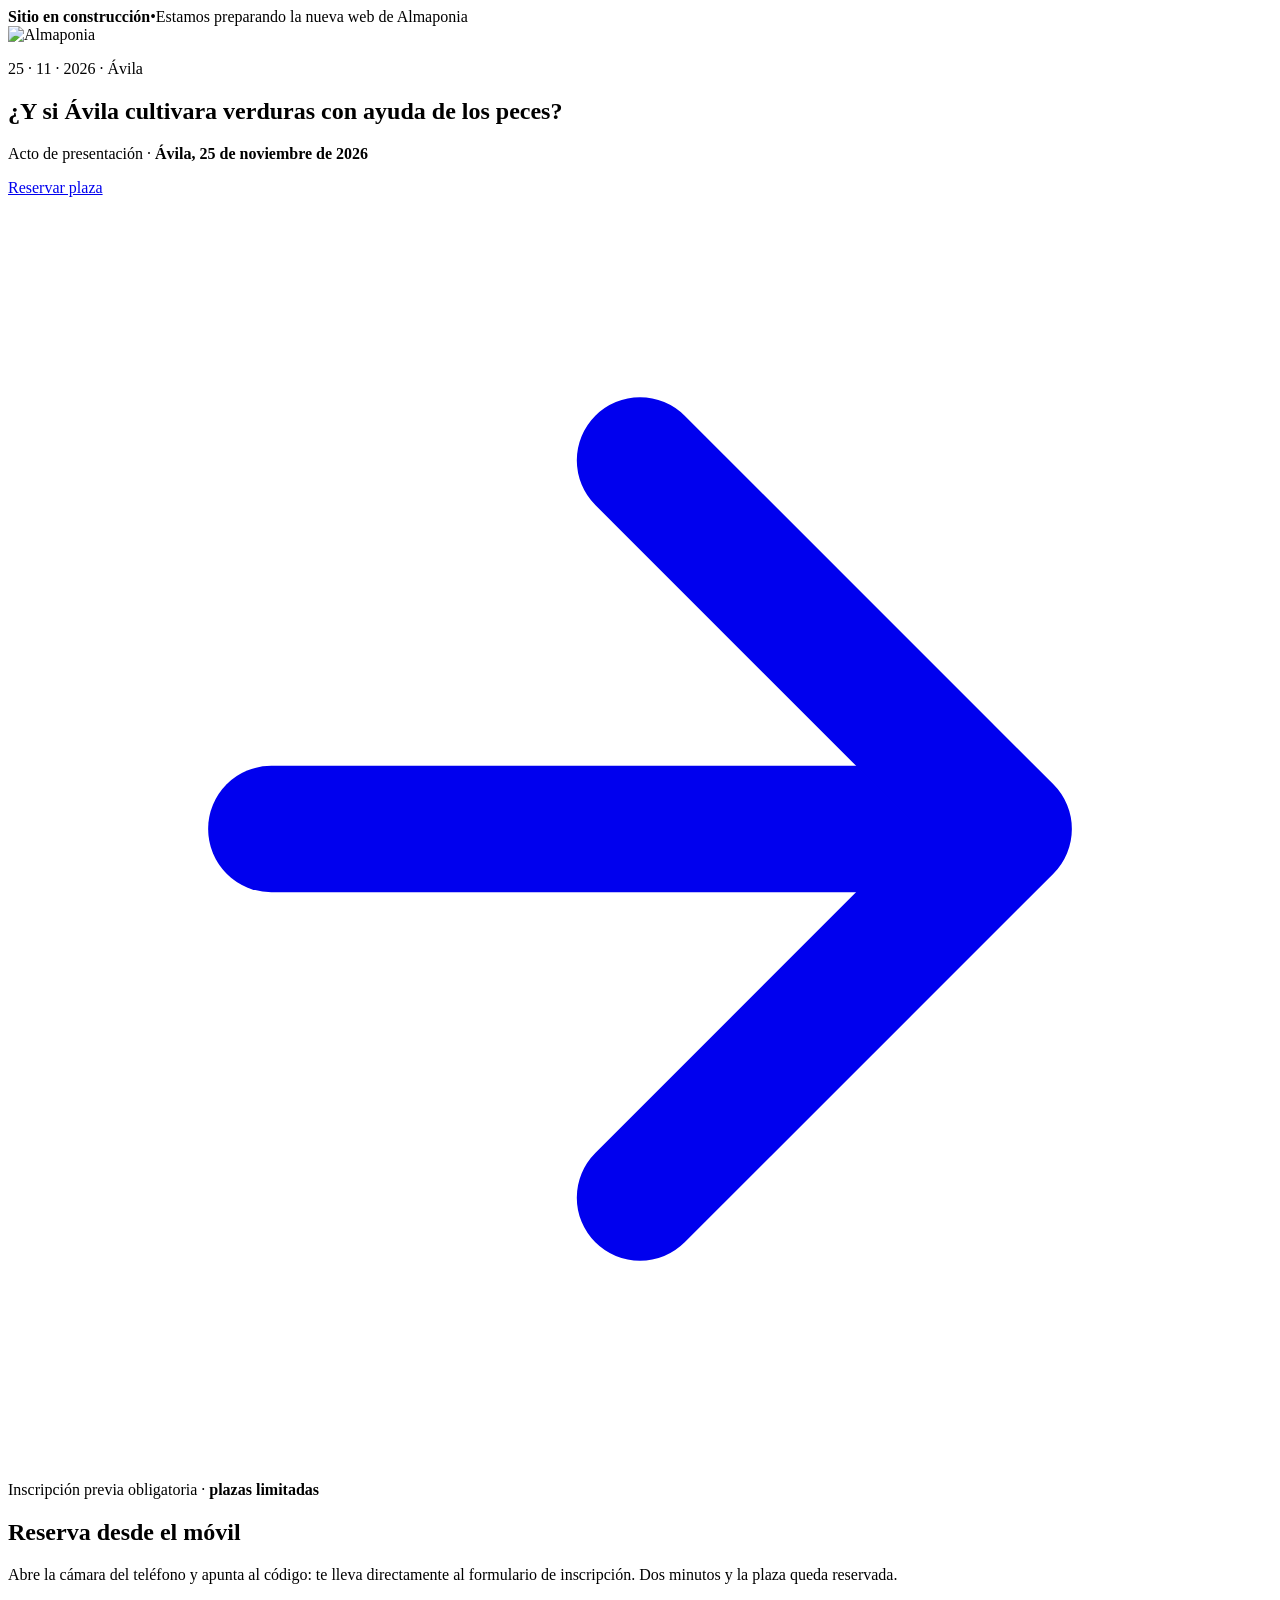
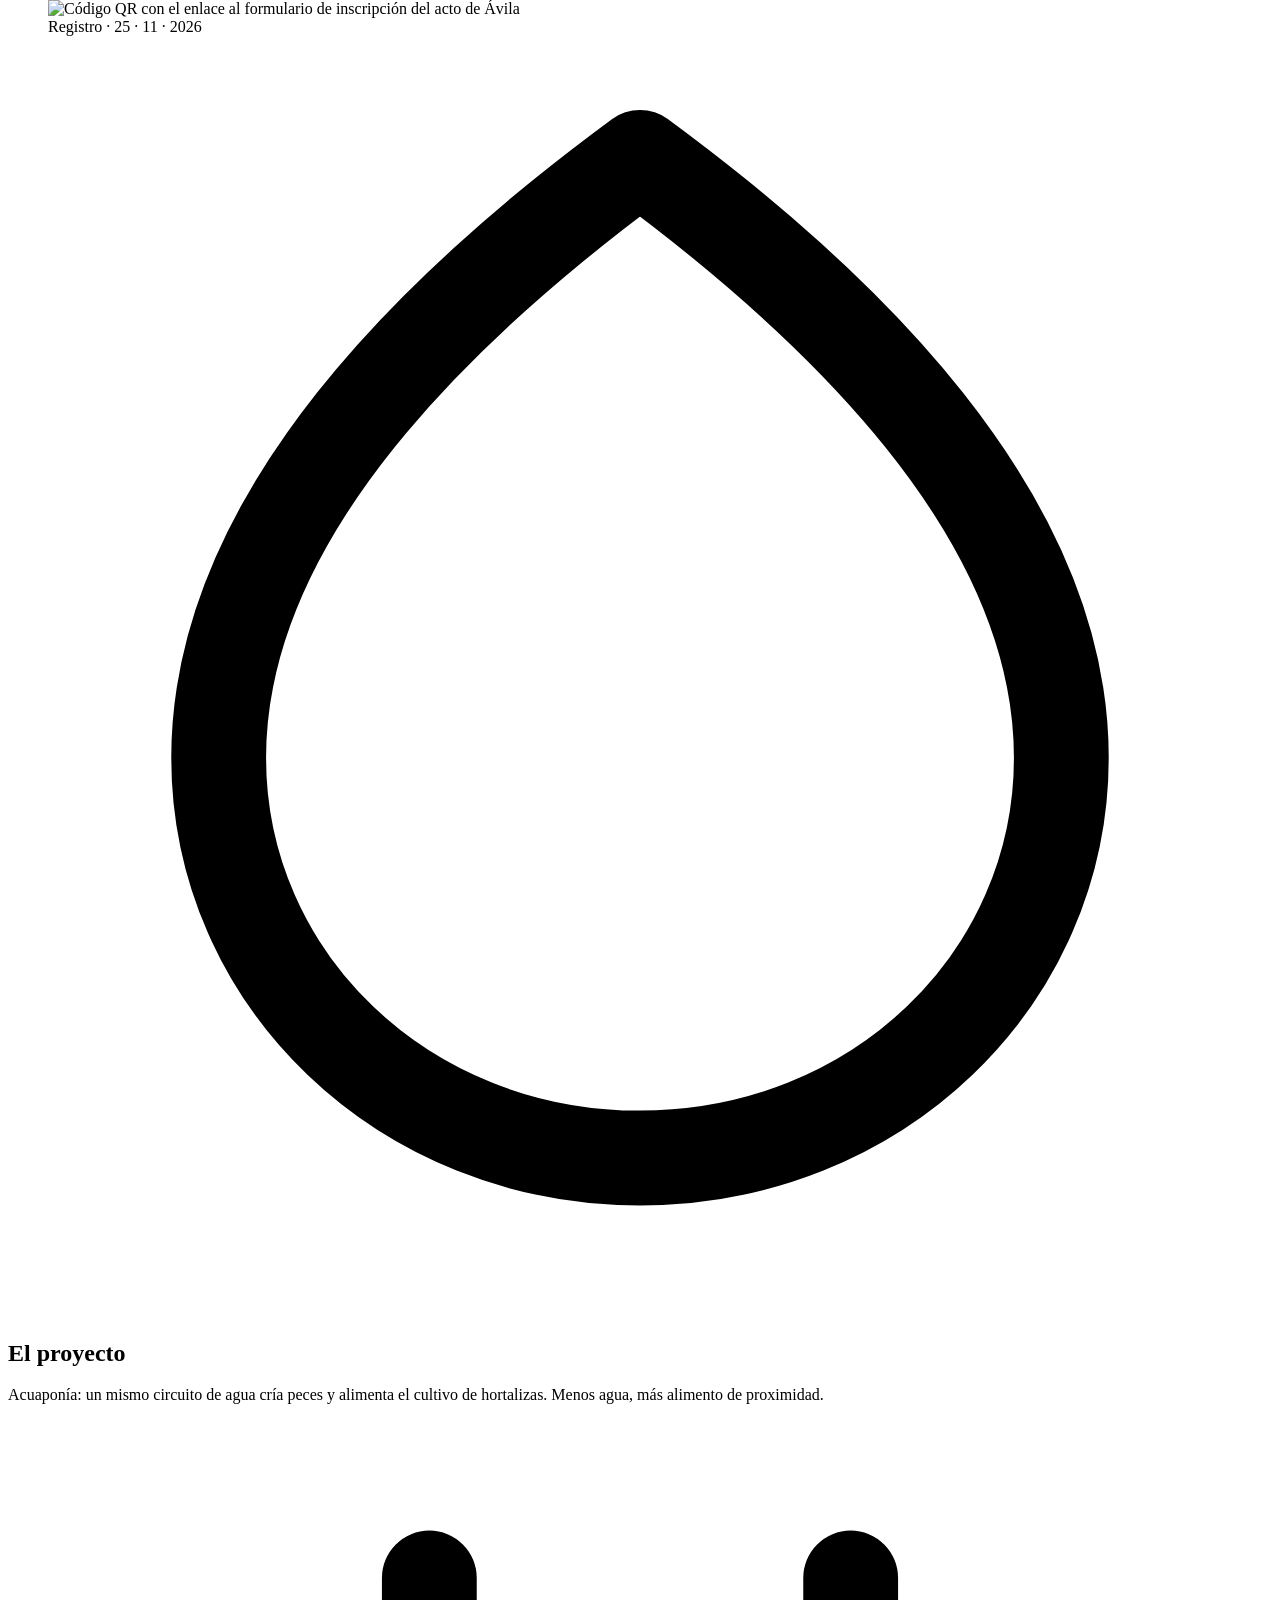
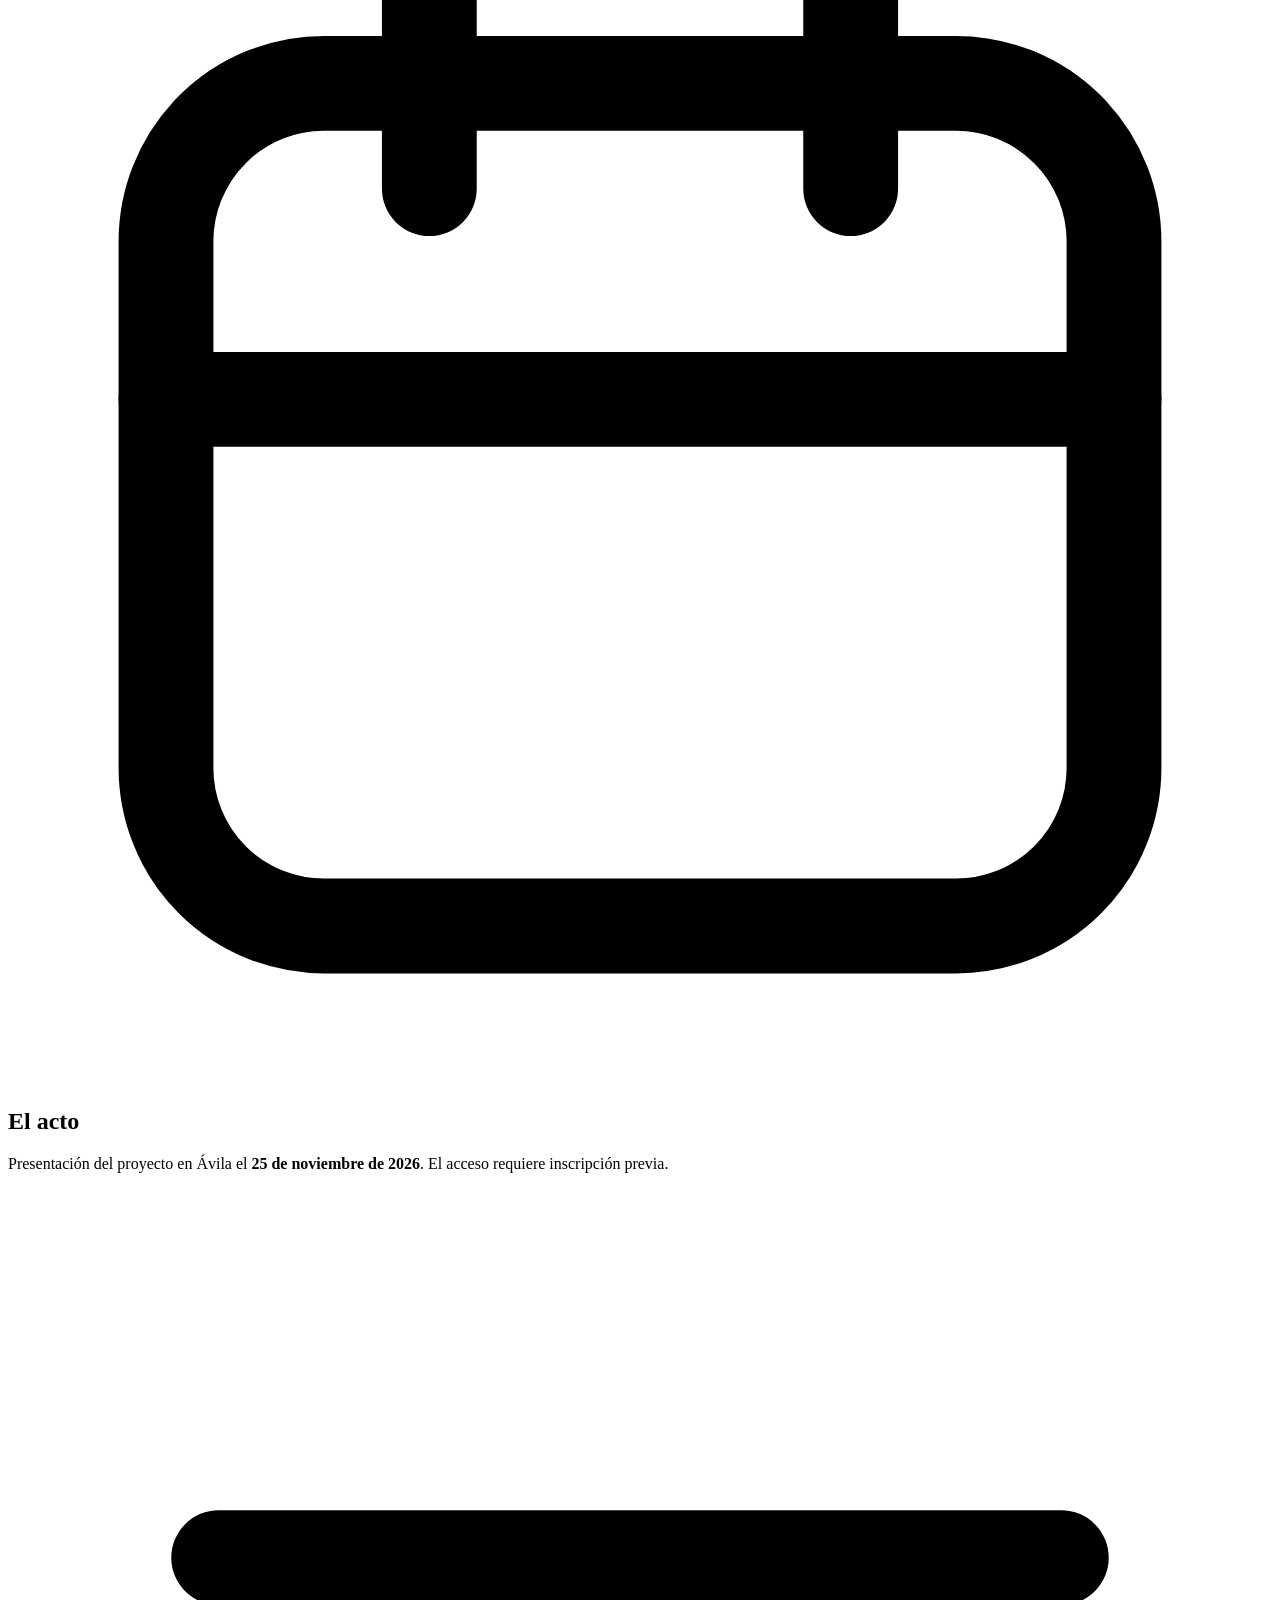
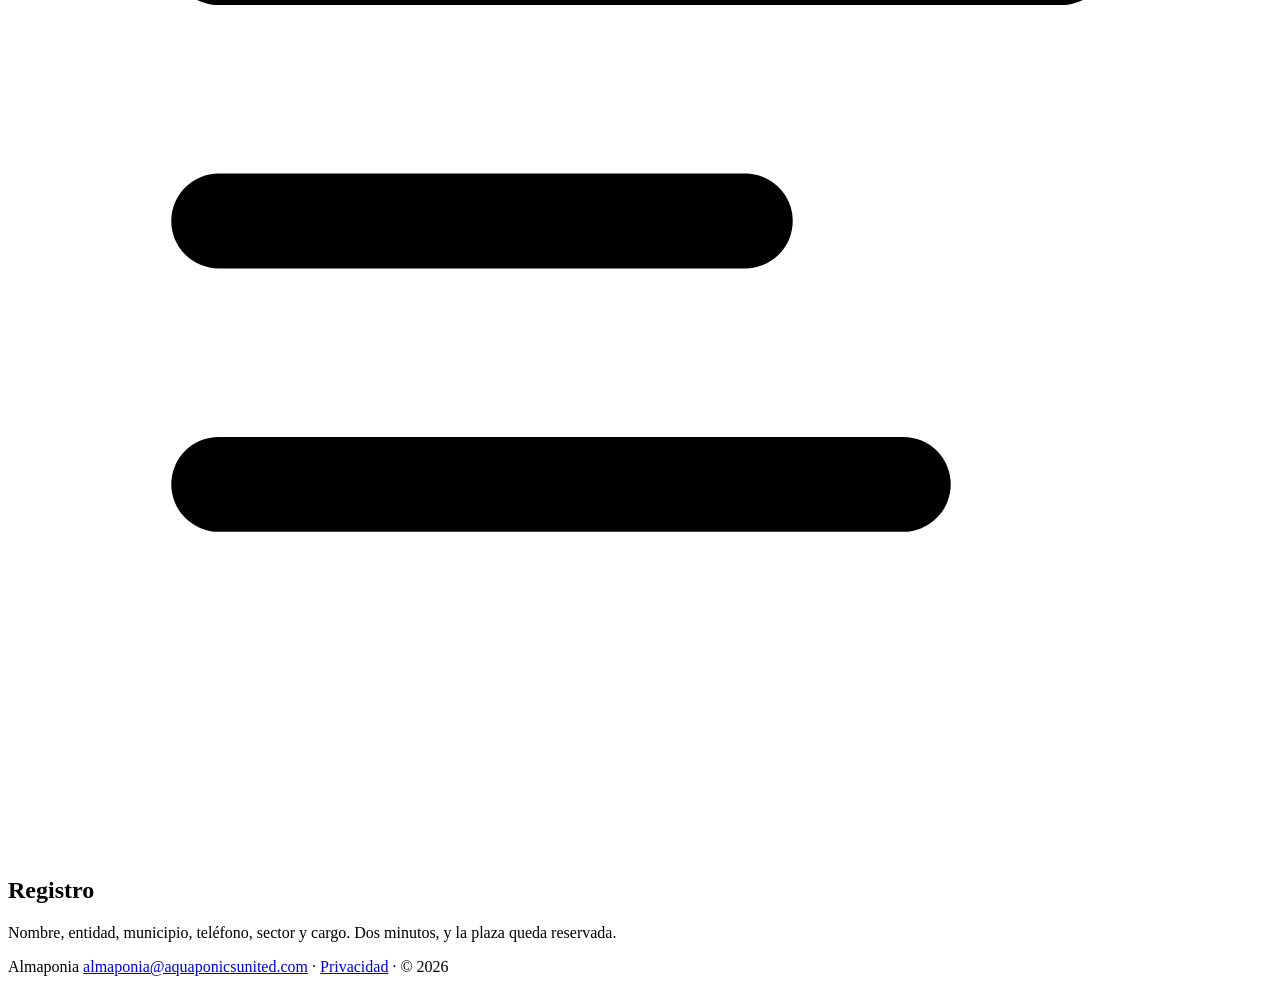
==== public/index.html @ 44b82e65 "Add registration QR section to the landing" ====
<!doctype html>
<html lang="es">
<head>
<meta charset="utf-8">
<meta name="viewport" content="width=device-width, initial-scale=1">
<title>Almaponia — ¿Y si Ávila cultivara verduras con ayuda de los peces?</title>
<meta name="description" content="Almaponia: acuaponía para producir alimentos con el agua de los peces. Acto de presentación en Ávila el 25 de noviembre de 2026. Inscripción previa en el formulario.">
<meta name="theme-color" content="#00435C">
<link rel="canonical" href="https://almaponia.com/">
<meta property="og:type" content="website">
<meta property="og:url" content="https://almaponia.com/">
<meta property="og:title" content="Almaponia — ¿Y si Ávila cultivara verduras con ayuda de los peces?">
<meta property="og:description" content="Acto de presentación en Ávila · 25 de noviembre de 2026. Inscripción previa en el formulario.">
<meta property="og:image" content="https://almaponia.com/branding/logo_completo_fondo_blanco_2400px.png">
<meta property="og:locale" content="es_ES">
<link rel="icon" href="/assets/img/favicon.ico" sizes="any">
<link rel="icon" type="image/svg+xml" href="/assets/img/favicon.svg">
<link rel="apple-touch-icon" href="/assets/img/favicon-180.png">
<link rel="stylesheet" href="/assets/css/site.css">
</head>
<body>

<div class="aviso">
  <strong>Sitio en construcción</strong><span aria-hidden="true">•</span>Estamos preparando la nueva web de Almaponia
</div>

<main>
  <section class="hero">
    <div class="wrap hero-inner">
      <img class="logo emblema" src="/assets/img/anagrama_transparente.svg" alt="Almaponia" width="600" height="600">
      <p class="etiqueta">25 · 11 · 2026 · Ávila</p>
      <h1>¿Y si Ávila cultivara verduras con ayuda de los peces?</h1>
      <p class="fecha">Acto de presentación · <b>Ávila, 25 de noviembre de 2026</b></p>
      <a class="cta" href="https://docs.google.com/forms/d/e/1FAIpQLSc9Eg-Mmz0cdyaEzGbAGJOKm-zVYiTC47eGBCLYi1VrL0rluQ/viewform" target="_blank" rel="noopener">
        Reservar plaza
        <svg viewBox="0 0 24 24" fill="none" stroke="currentColor" stroke-width="2.4" stroke-linecap="round" stroke-linejoin="round" aria-hidden="true"><path d="M5 12h13"/><path d="m12 5 7 7-7 7"/></svg>
      </a>
      <p class="nota">Inscripción previa obligatoria · <b>plazas limitadas</b></p>
    </div>
  </section>

  <section class="qr-seccion">
    <div class="wrap qr-inner">
      <div class="qr-texto">
        <h2>Reserva desde el móvil</h2>
        <p>Abre la cámara del teléfono y apunta al código: te lleva directamente al formulario de inscripción. Dos minutos y la plaza queda reservada.</p>
      </div>
      <figure class="qr-caja">
        <img src="/assets/img/qr-registro.png" alt="Código QR con el enlace al formulario de inscripción del acto de Ávila" width="190" height="190">
        <figcaption>Registro · 25 · 11 · 2026</figcaption>
      </figure>
    </div>
  </section>

  <section class="bloques">
    <div class="wrap grid">
      <article class="card">
        <div class="icono" aria-hidden="true">
          <svg viewBox="0 0 24 24" fill="none" stroke="currentColor" stroke-width="1.8" stroke-linecap="round" stroke-linejoin="round"><path d="M12 21c4.5 0 8-3.4 8-7.6 0-4.6-4.2-8.6-8-11.4-3.8 2.8-8 6.8-8 11.4C4 17.6 7.5 21 12 21Z"/></svg>
        </div>
        <h2>El proyecto</h2>
        <p>Acuaponía: un mismo circuito de agua cría peces y alimenta el cultivo de hortalizas. Menos agua, más alimento de proximidad.</p>
      </article>

      <article class="card">
        <div class="icono" aria-hidden="true">
          <svg viewBox="0 0 24 24" fill="none" stroke="currentColor" stroke-width="1.8" stroke-linecap="round" stroke-linejoin="round"><rect x="3" y="5" width="18" height="16" rx="3"/><path d="M8 3v4M16 3v4M3 11h18"/></svg>
        </div>
        <h2>El acto</h2>
        <p>Presentación del proyecto en Ávila el <strong>25 de noviembre de 2026</strong>. El acceso requiere inscripción previa.</p>
      </article>

      <article class="card">
        <div class="icono" aria-hidden="true">
          <svg viewBox="0 0 24 24" fill="none" stroke="currentColor" stroke-width="1.8" stroke-linecap="round" stroke-linejoin="round"><path d="M4 7h16M4 12h10M4 17h13"/></svg>
        </div>
        <h2>Registro</h2>
        <p>Nombre, entidad, municipio, teléfono, sector y cargo. Dos minutos, y la plaza queda reservada.</p>
      </article>
    </div>
  </section>
</main>

<footer class="pie">
  <div class="wrap">
    <span class="marca"><img src="/assets/img/anagrama_transparente.svg" alt="" aria-hidden="true">Almaponia</span>
    <span>
      <a href="mailto:almaponia@aquaponicsunited.com">almaponia@aquaponicsunited.com</a>
      <span aria-hidden="true"> · </span>
      <a href="/privacidad">Privacidad</a>
      <span aria-hidden="true"> · </span>
      © 2026
    </span>
  </div>
</footer>

</body>
</html>
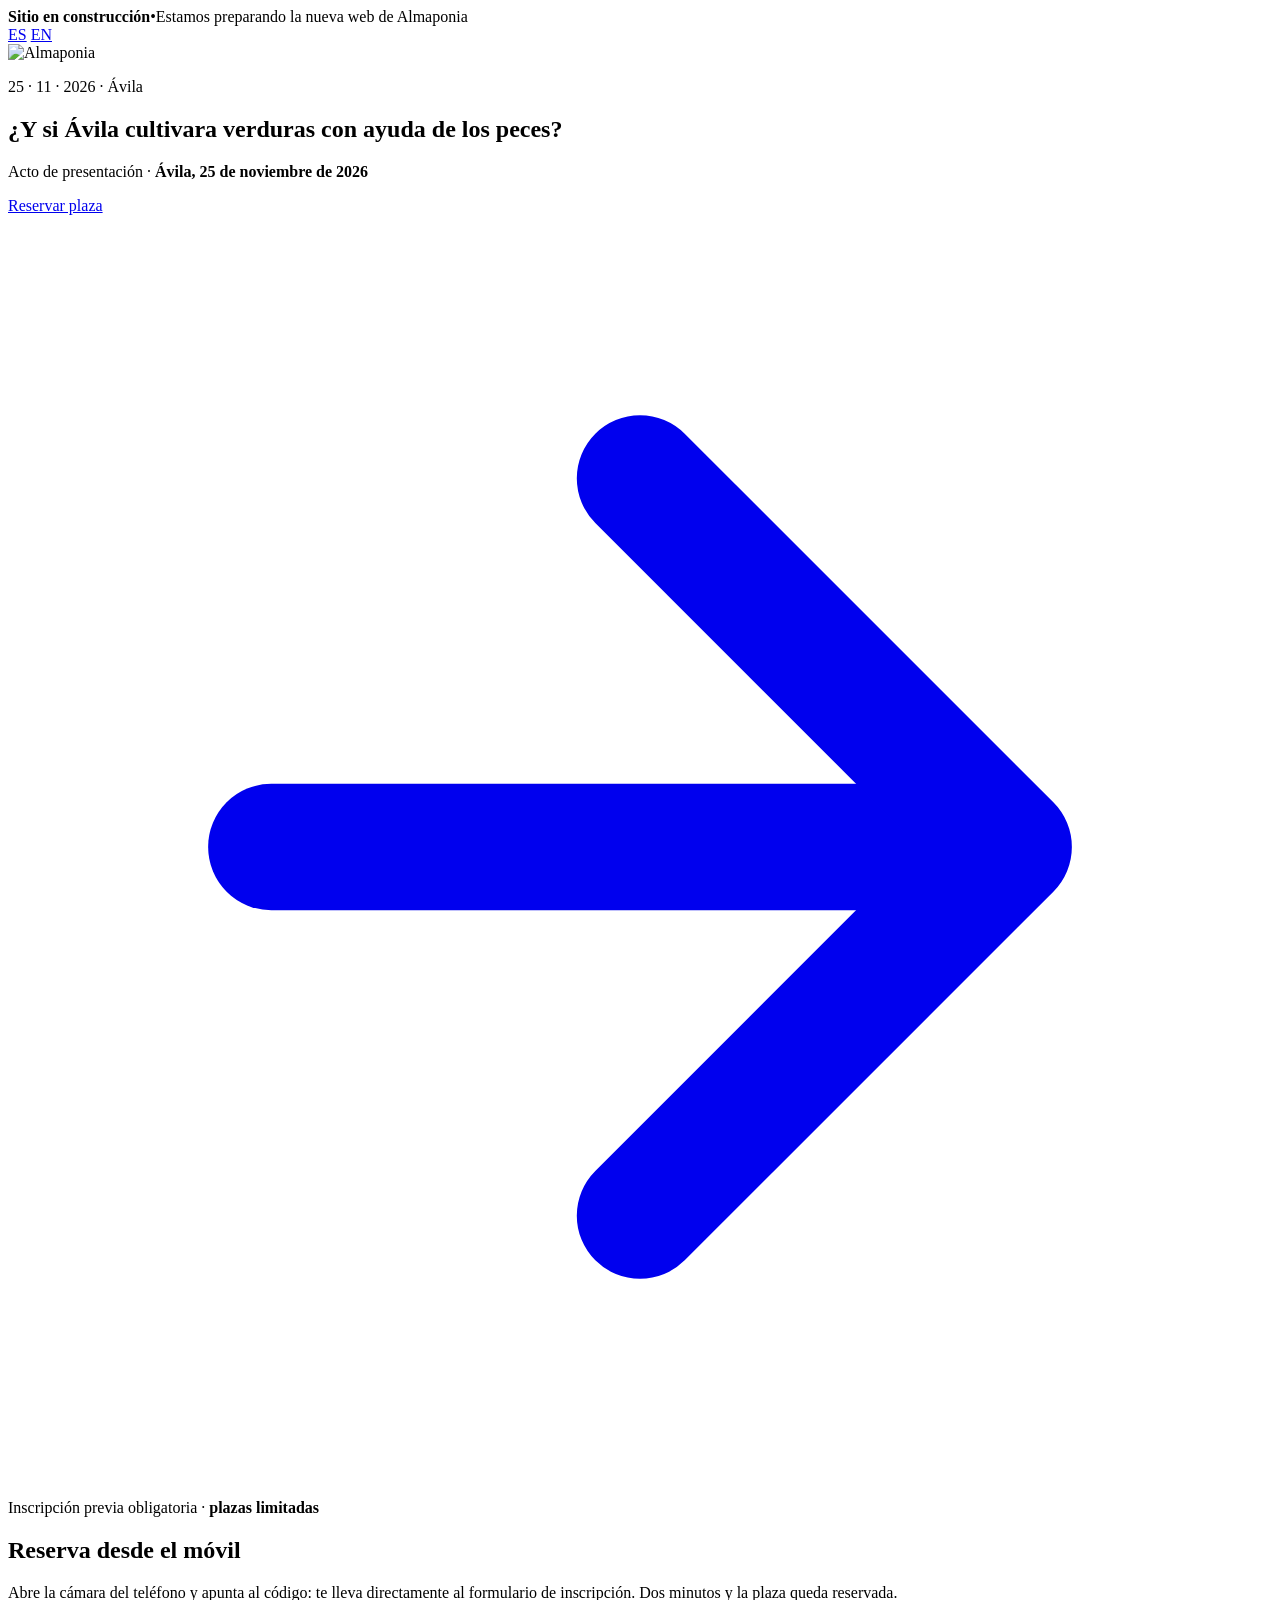
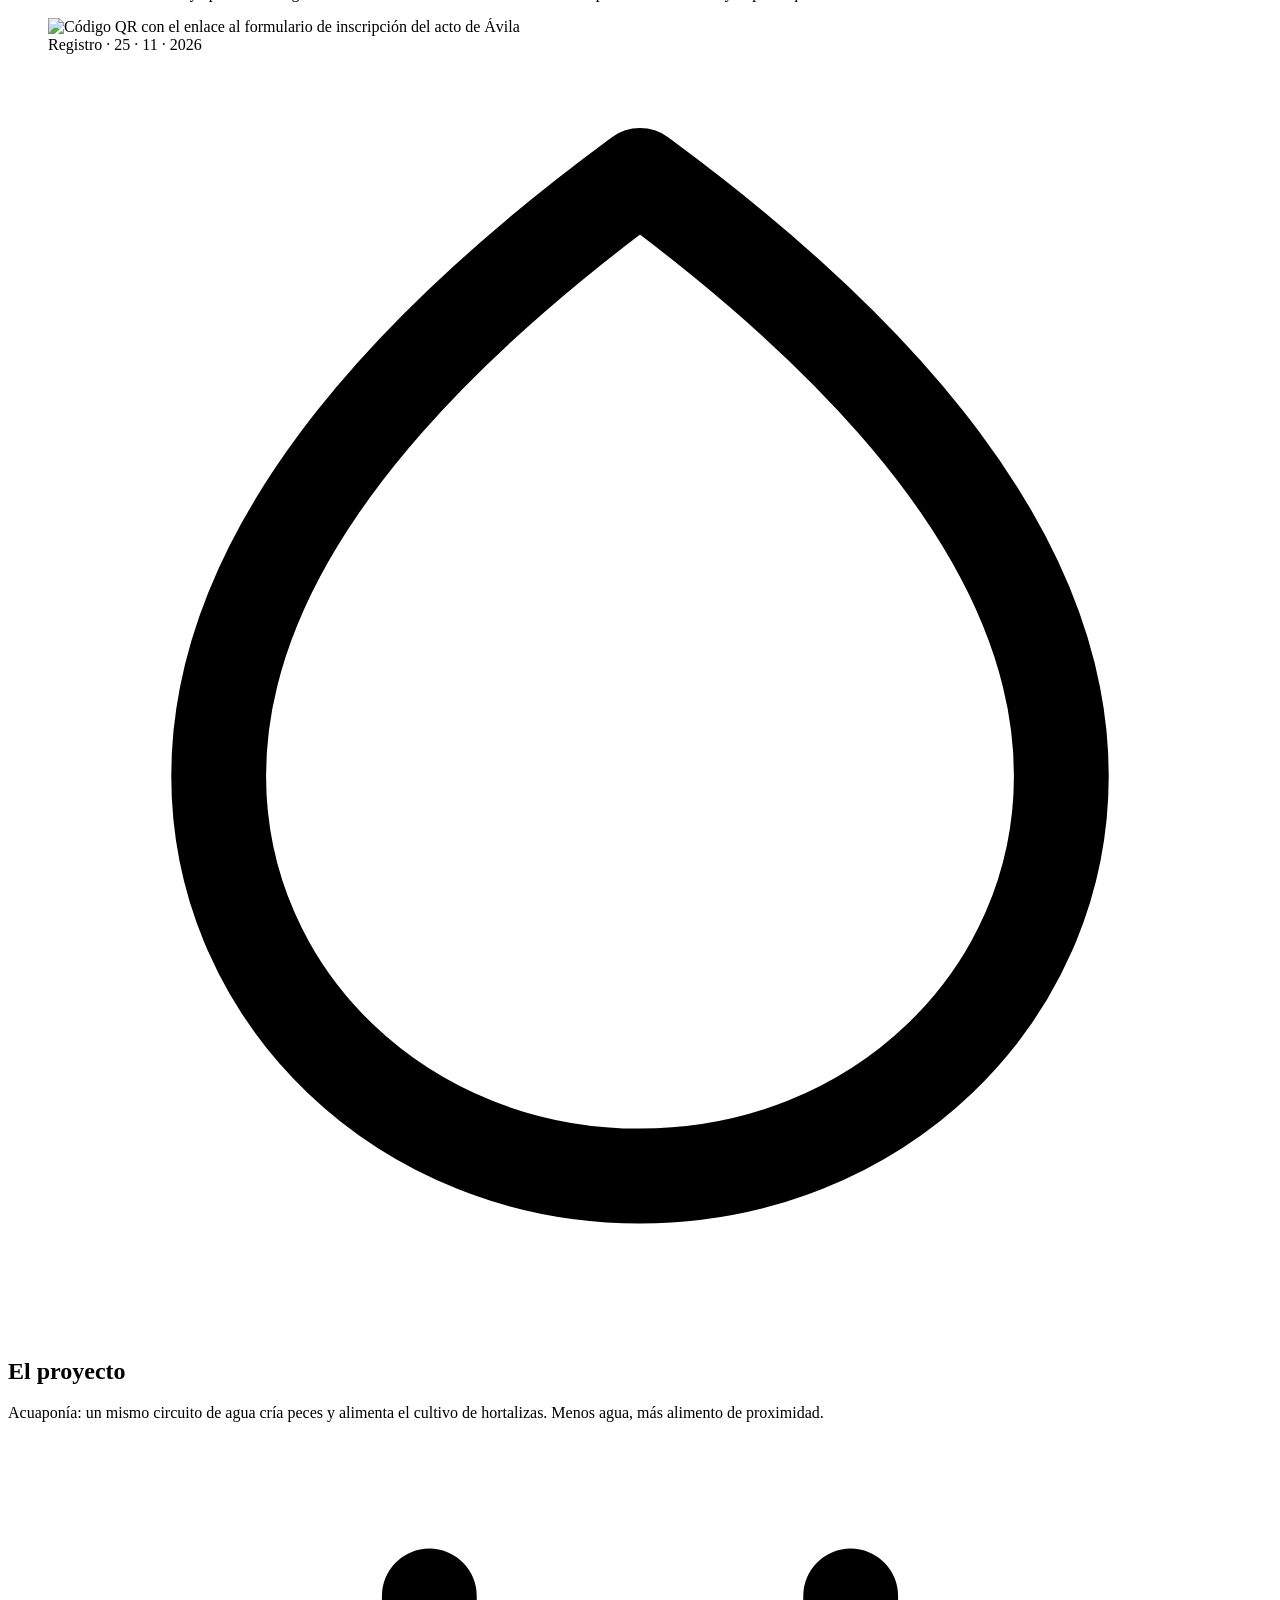
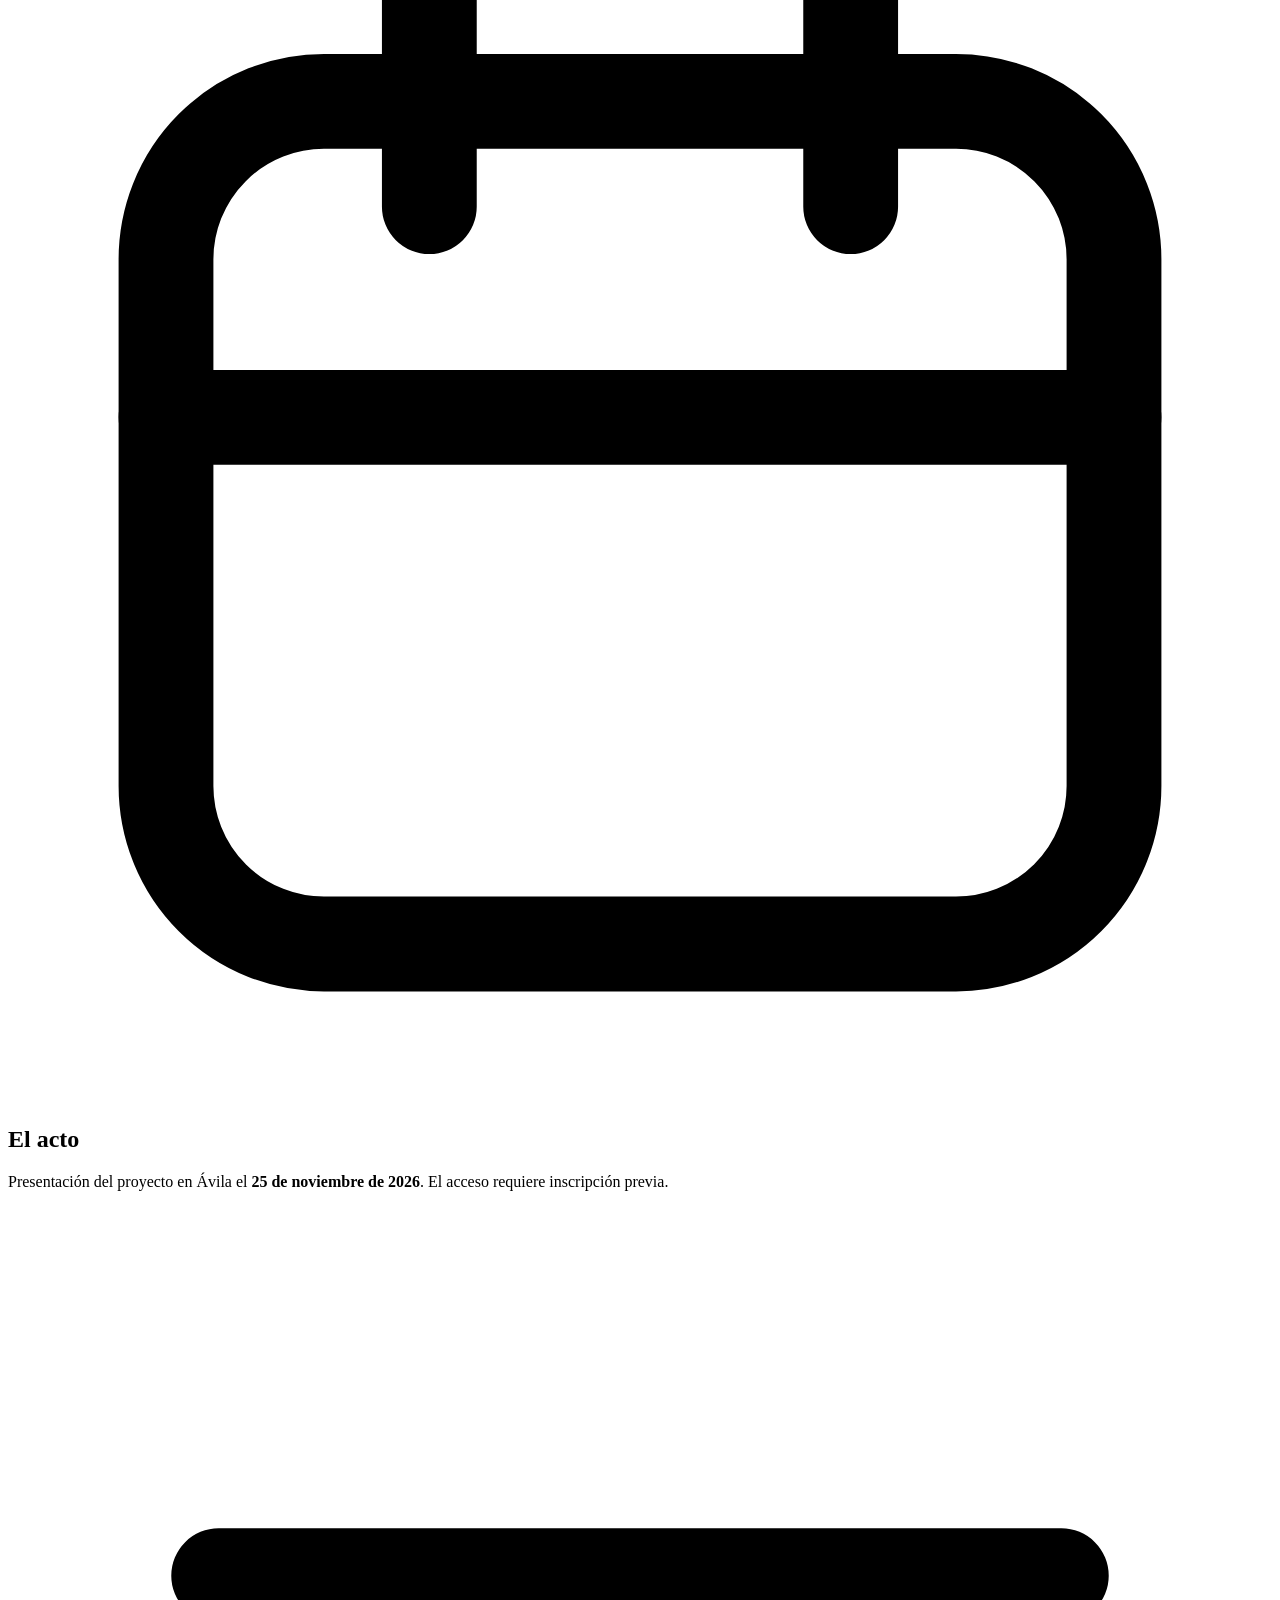
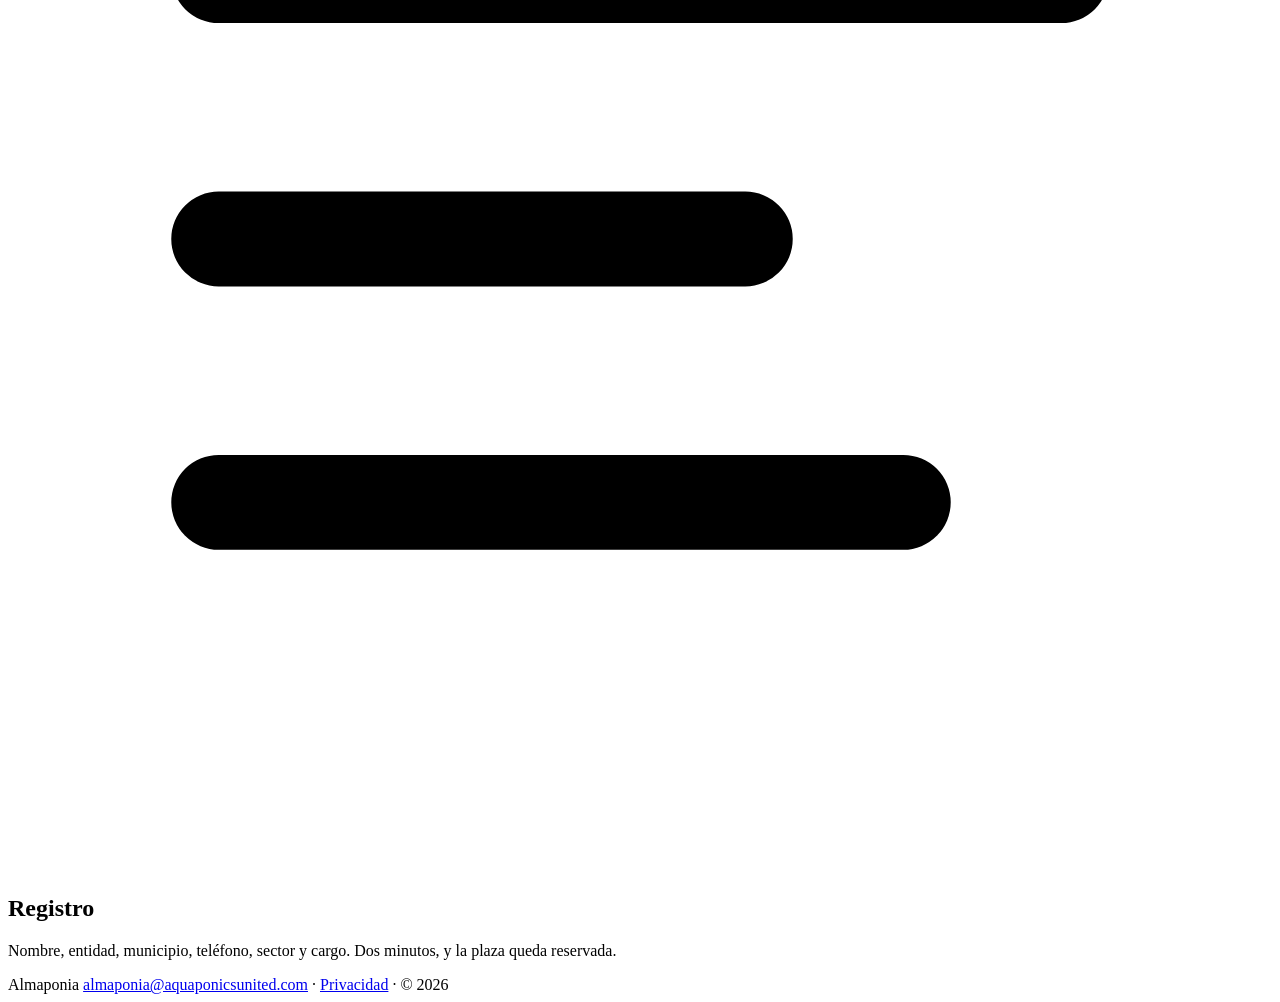
==== commit 8d7cb01e: "Add English version with language switcher - /en/ landing translated, CTA and QR point to the Englis" ====
--- a/public/index.html
+++ b/public/index.html
@@ -16,12 +16,21 @@
 <link rel="icon" href="/assets/img/favicon.ico" sizes="any">
 <link rel="icon" type="image/svg+xml" href="/assets/img/favicon.svg">
 <link rel="apple-touch-icon" href="/assets/img/favicon-180.png">
+<link rel="alternate" hreflang="es" href="https://almaponia.com/">
+<link rel="alternate" hreflang="en" href="https://almaponia.com/en/">
+<link rel="alternate" hreflang="x-default" href="https://almaponia.com/">
 <link rel="stylesheet" href="/assets/css/site.css">
 </head>
 <body>
 
 <div class="aviso">
-  <strong>Sitio en construcción</strong><span aria-hidden="true">•</span>Estamos preparando la nueva web de Almaponia
+  <div class="wrap aviso-inner">
+    <span class="aviso-txt"><strong>Sitio en construcción</strong><span aria-hidden="true">•</span>Estamos preparando la nueva web de Almaponia</span>
+    <nav class="idiomas" aria-label="Idioma">
+      <a href="/" hreflang="es" aria-current="true">ES</a>
+      <a href="/en/" hreflang="en" lang="en">EN</a>
+    </nav>
+  </div>
 </div>
 
 <main>
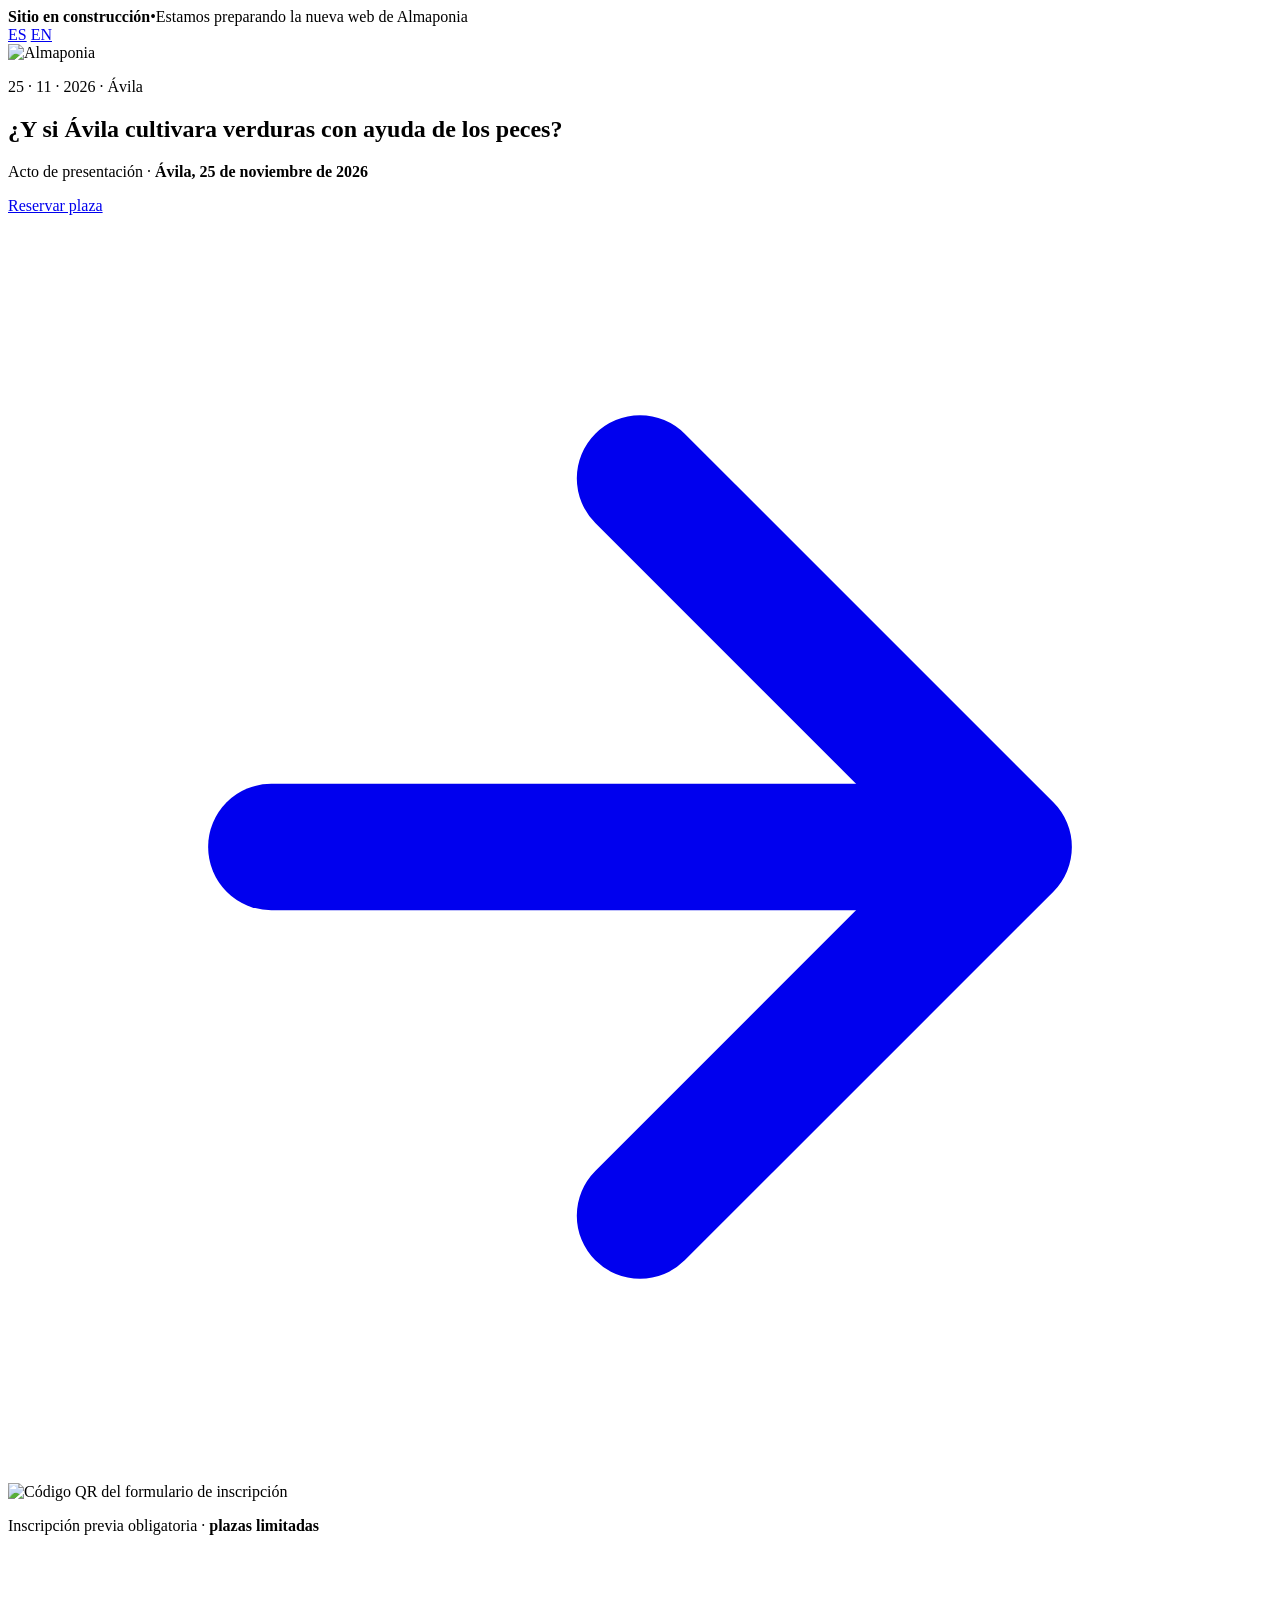
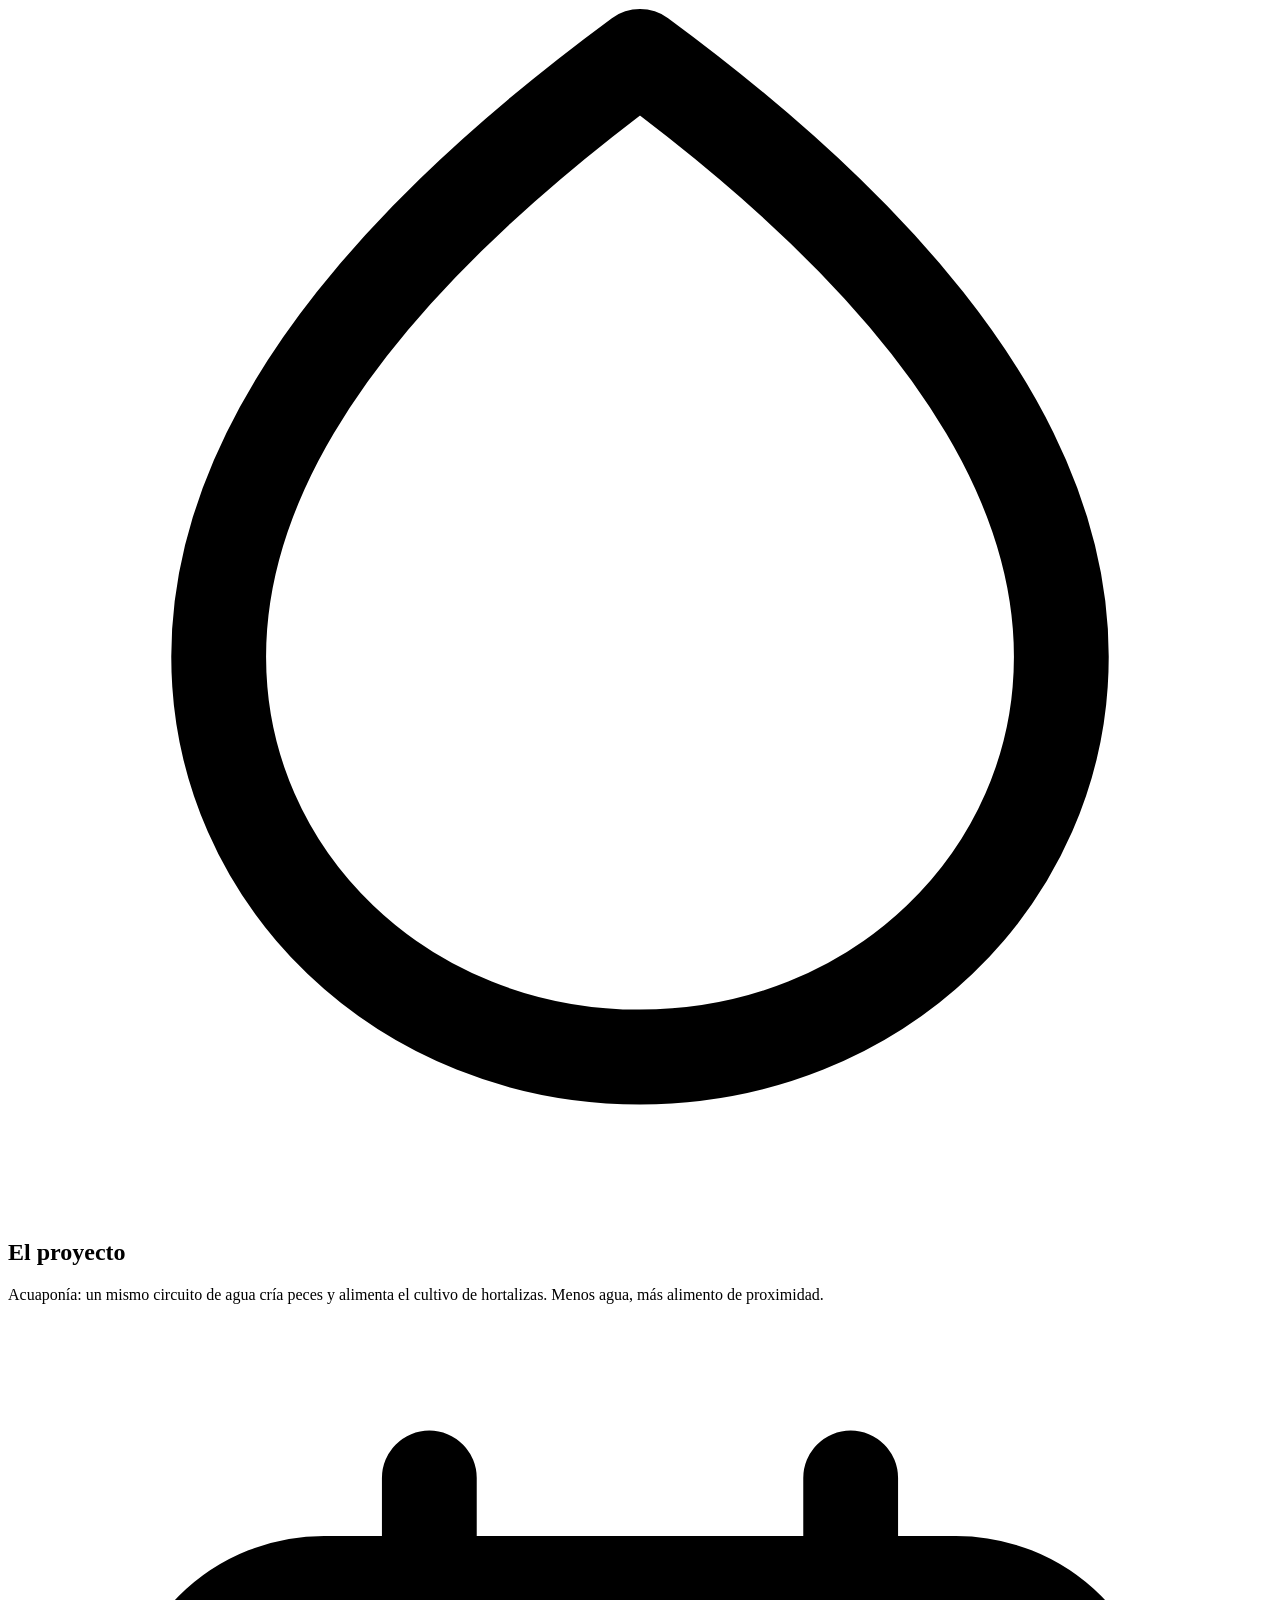
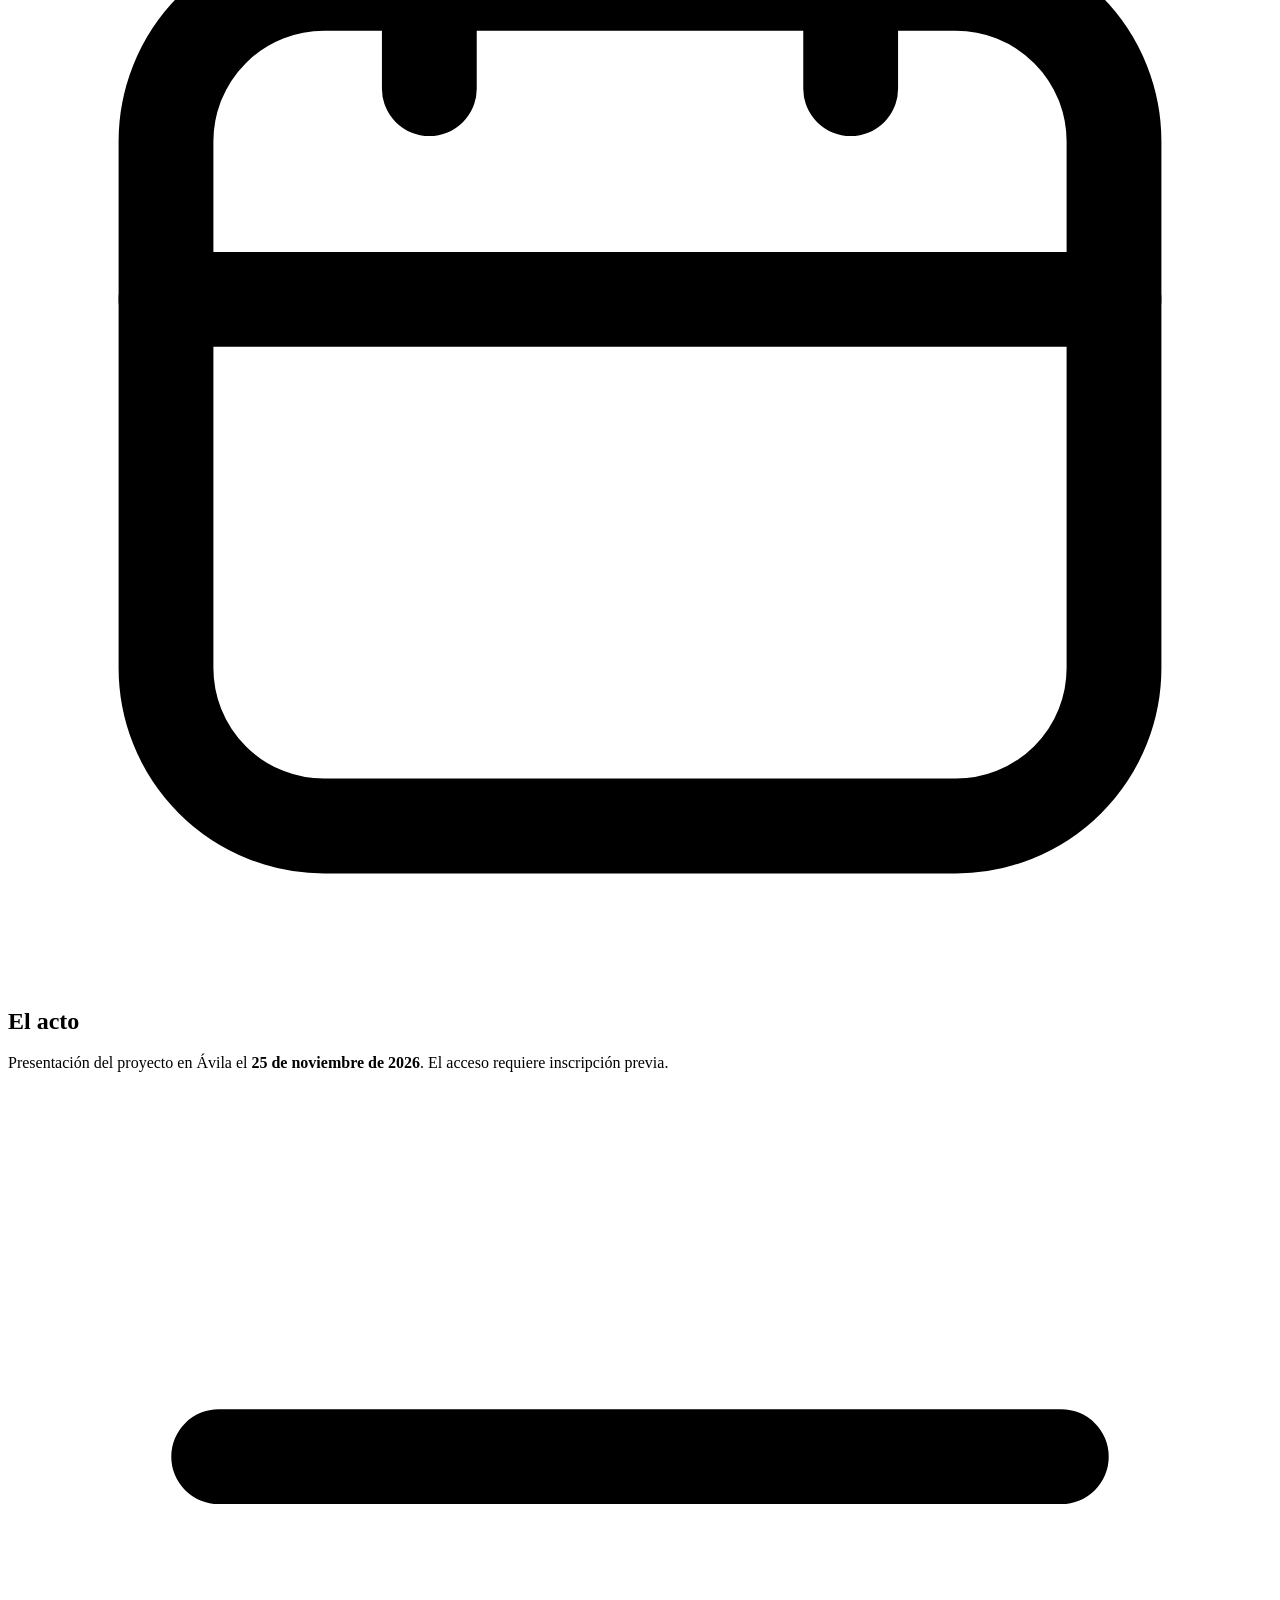
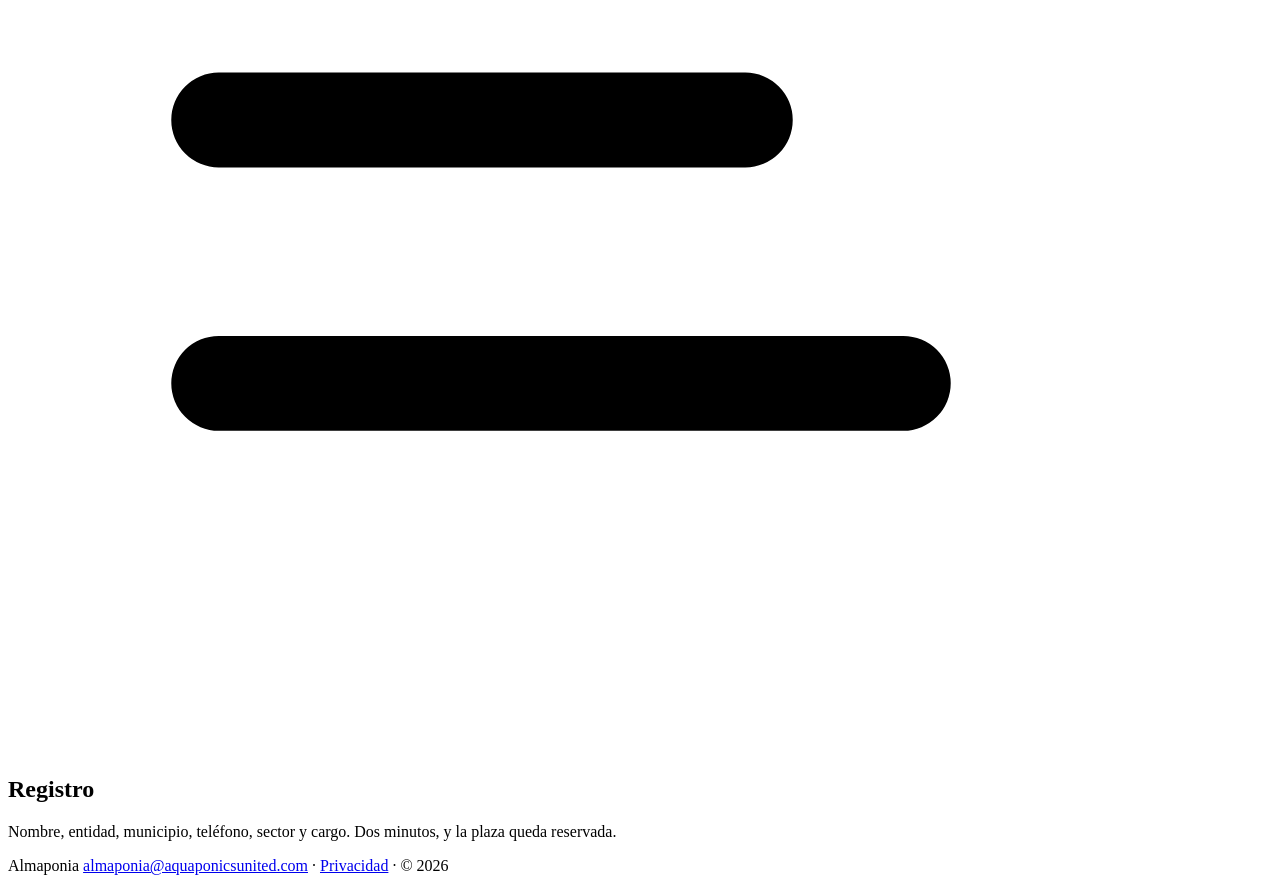
==== commit 4b4d2b74: "Move registration QR next to the CTA, drop the standalone QR section" ====
--- a/public/index.html
+++ b/public/index.html
@@ -40,26 +40,17 @@
       <p class="etiqueta">25 · 11 · 2026 · Ávila</p>
       <h1>¿Y si Ávila cultivara verduras con ayuda de los peces?</h1>
       <p class="fecha">Acto de presentación · <b>Ávila, 25 de noviembre de 2026</b></p>
-      <a class="cta" href="https://docs.google.com/forms/d/e/1FAIpQLSc9Eg-Mmz0cdyaEzGbAGJOKm-zVYiTC47eGBCLYi1VrL0rluQ/viewform" target="_blank" rel="noopener">
-        Reservar plaza
-        <svg viewBox="0 0 24 24" fill="none" stroke="currentColor" stroke-width="2.4" stroke-linecap="round" stroke-linejoin="round" aria-hidden="true"><path d="M5 12h13"/><path d="m12 5 7 7-7 7"/></svg>
-      </a>
+      <div class="accion">
+        <a class="cta" href="https://docs.google.com/forms/d/e/1FAIpQLSc9Eg-Mmz0cdyaEzGbAGJOKm-zVYiTC47eGBCLYi1VrL0rluQ/viewform" target="_blank" rel="noopener">
+          Reservar plaza
+          <svg viewBox="0 0 24 24" fill="none" stroke="currentColor" stroke-width="2.4" stroke-linecap="round" stroke-linejoin="round" aria-hidden="true"><path d="M5 12h13"/><path d="m12 5 7 7-7 7"/></svg>
+        </a>
+        <img class="qr-mini" src="/assets/img/qr-registro.png" alt="Código QR del formulario de inscripción" width="112" height="112">
+      </div>
       <p class="nota">Inscripción previa obligatoria · <b>plazas limitadas</b></p>
     </div>
   </section>
 
-  <section class="qr-seccion">
-    <div class="wrap qr-inner">
-      <div class="qr-texto">
-        <h2>Reserva desde el móvil</h2>
-        <p>Abre la cámara del teléfono y apunta al código: te lleva directamente al formulario de inscripción. Dos minutos y la plaza queda reservada.</p>
-      </div>
-      <figure class="qr-caja">
-        <img src="/assets/img/qr-registro.png" alt="Código QR con el enlace al formulario de inscripción del acto de Ávila" width="190" height="190">
-        <figcaption>Registro · 25 · 11 · 2026</figcaption>
-      </figure>
-    </div>
-  </section>
 
   <section class="bloques">
     <div class="wrap grid">
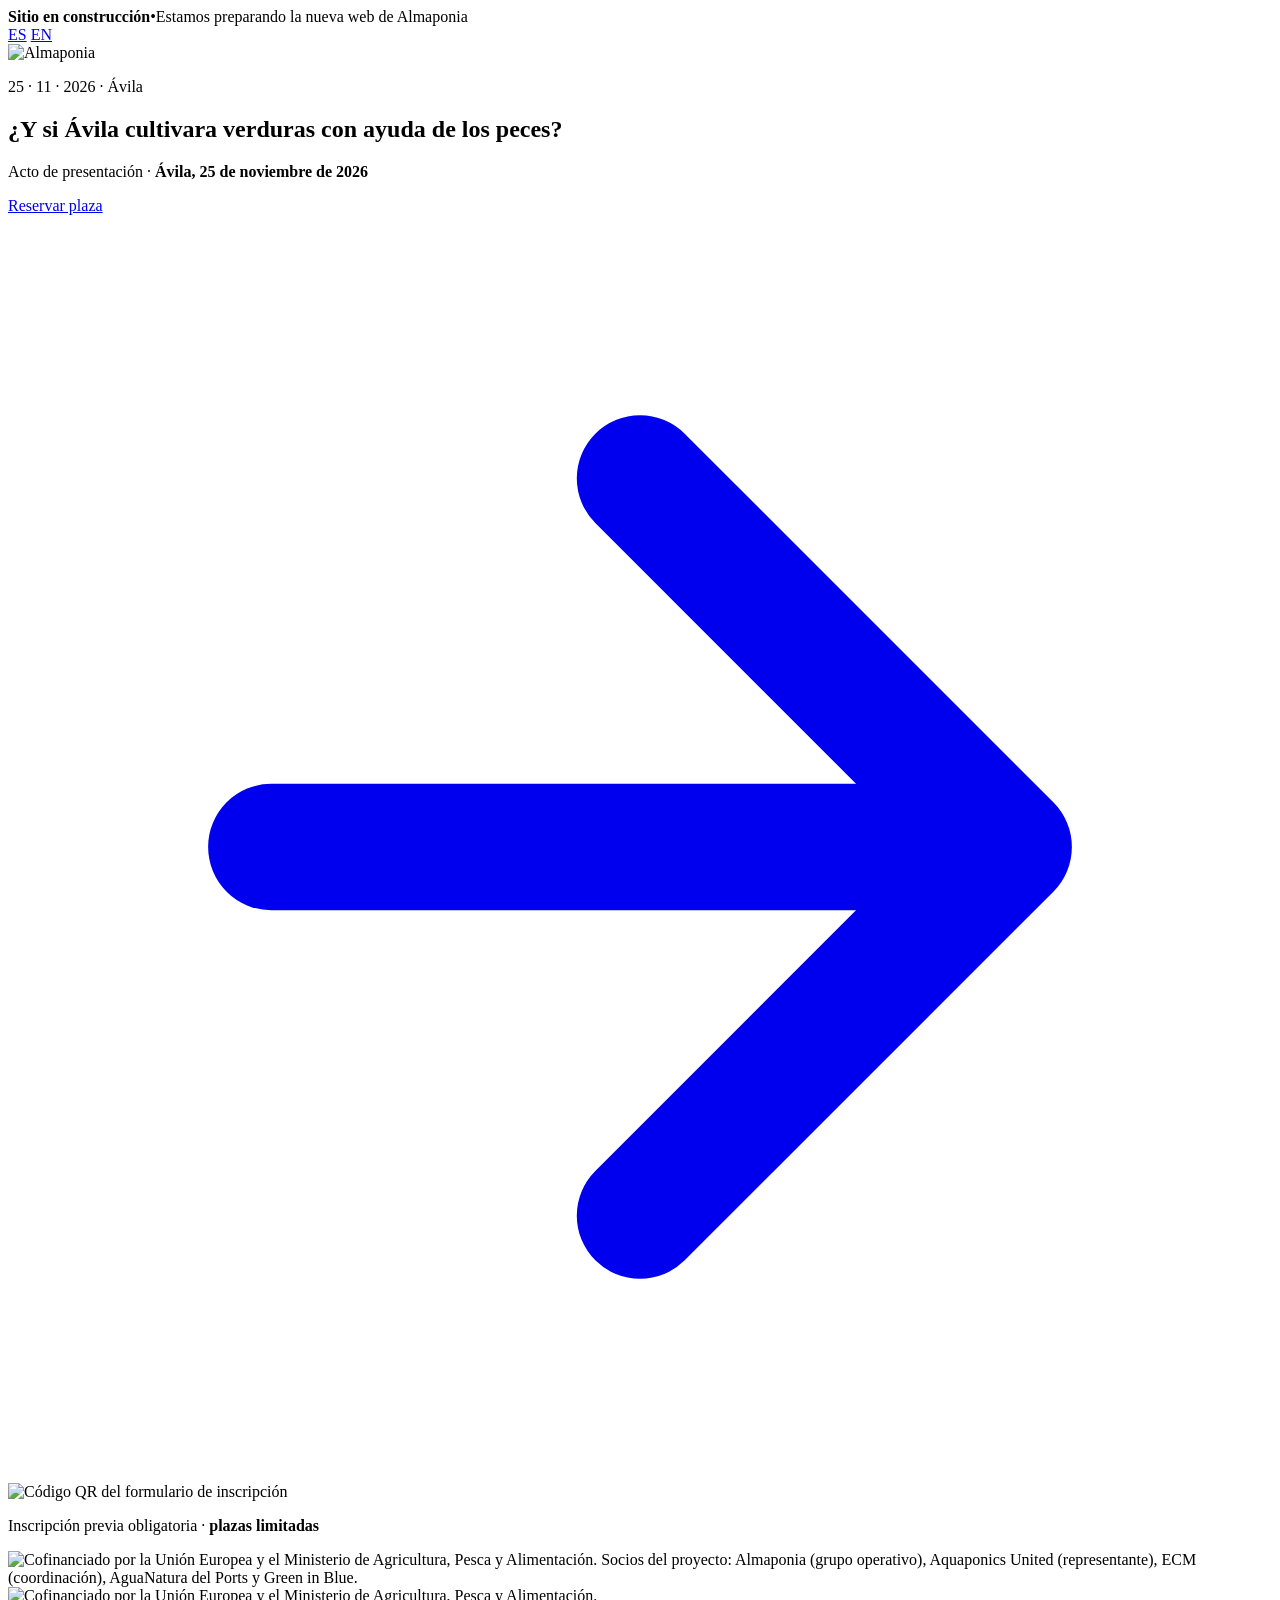
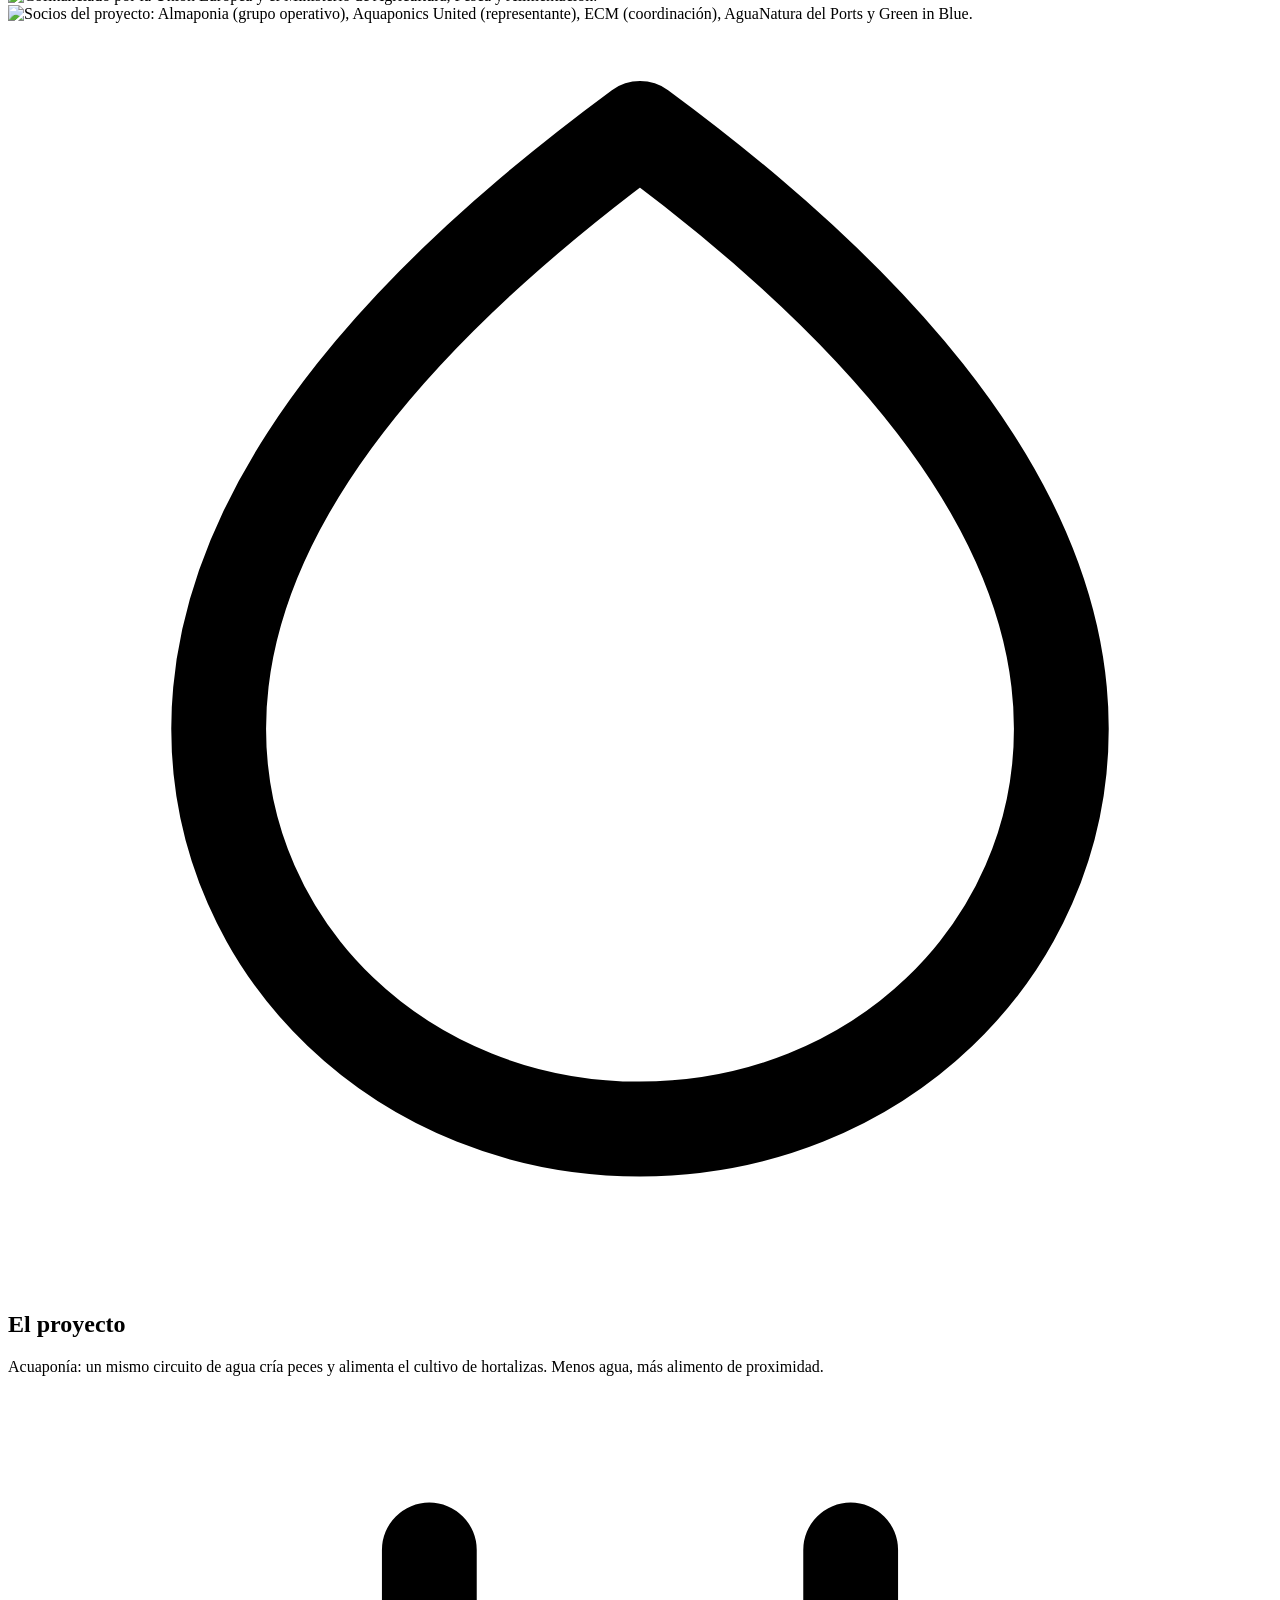
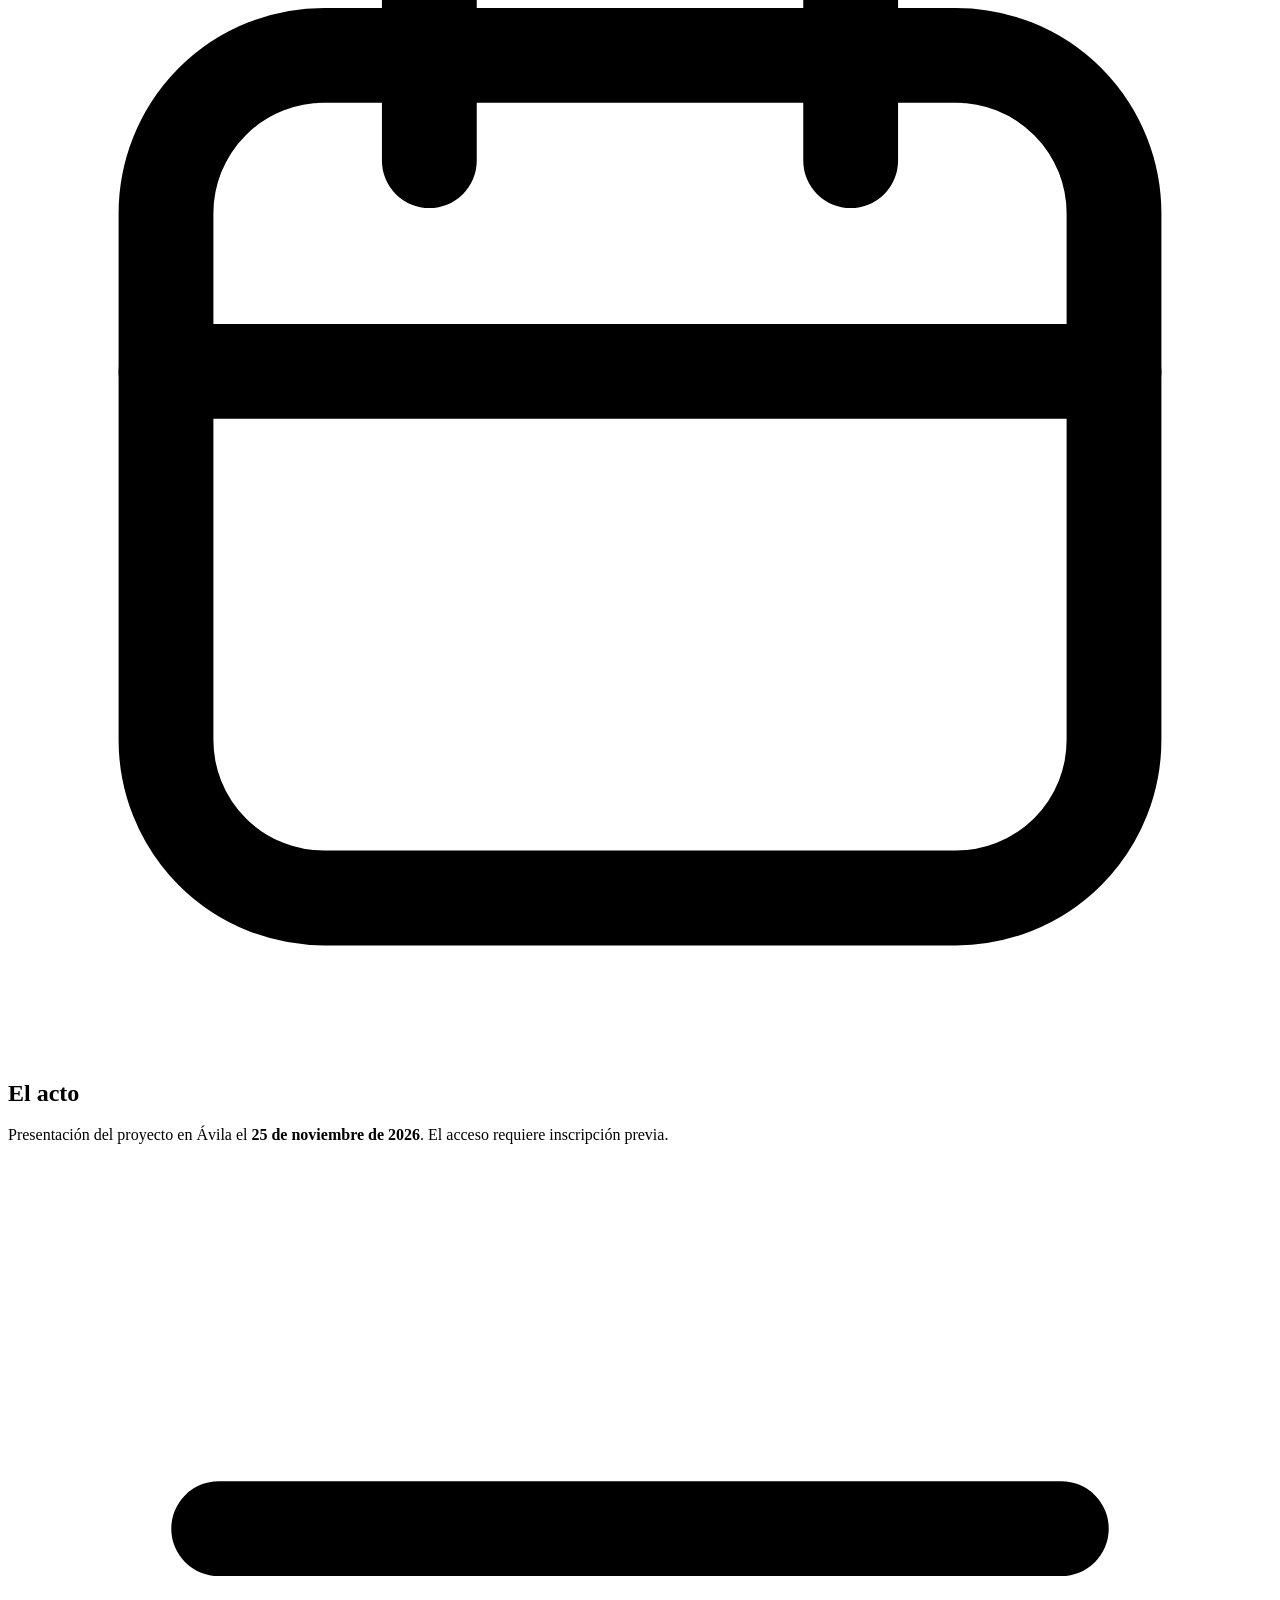
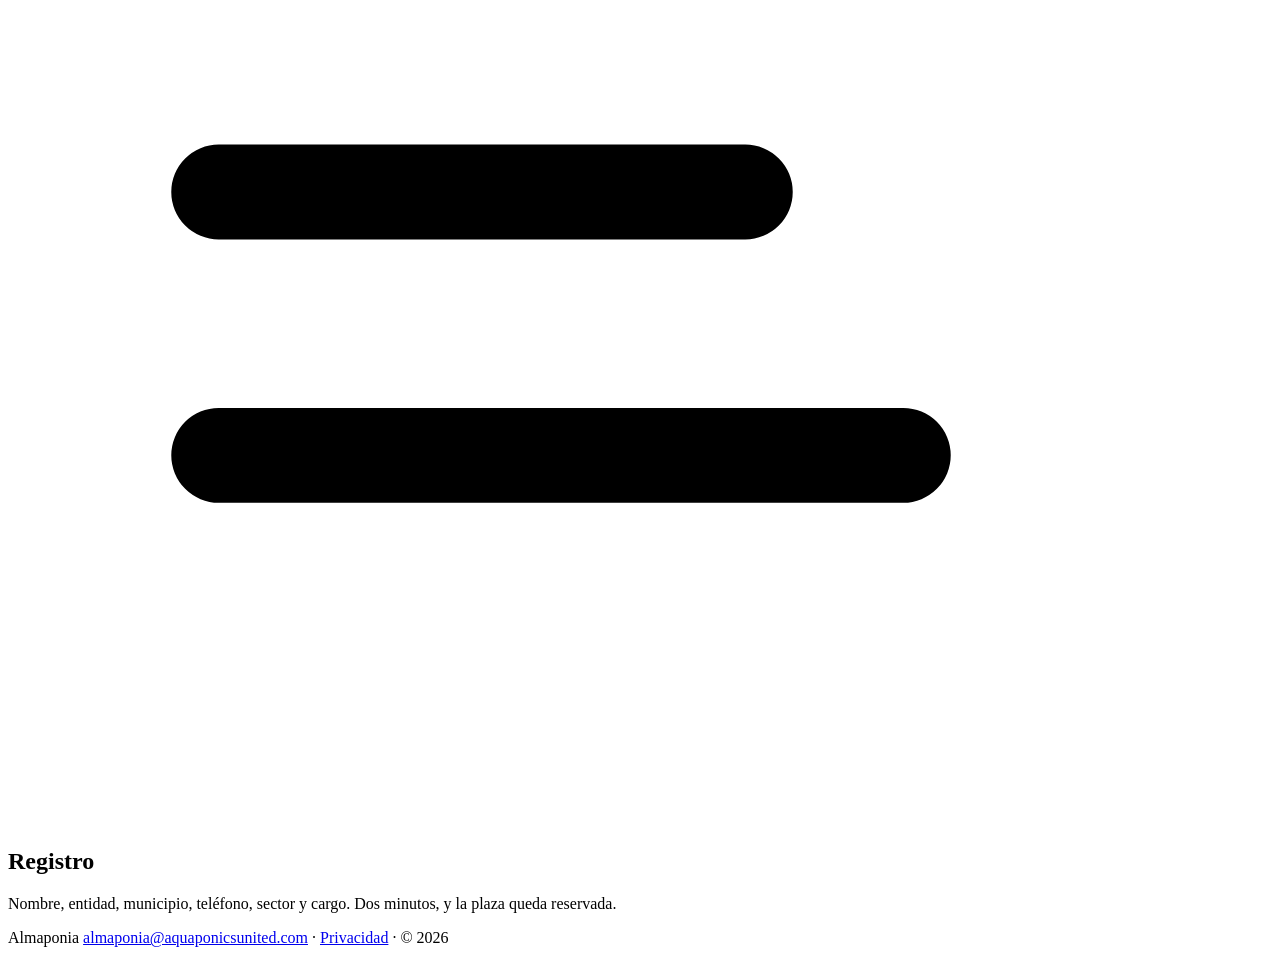
==== commit c73f9504: "Replace form header banner with a funding/partners band above the cards" ====
--- a/public/index.html
+++ b/public/index.html
@@ -36,7 +36,7 @@
 <main>
   <section class="hero">
     <div class="wrap hero-inner">
-      <img class="logo emblema" src="/assets/img/anagrama_transparente.svg" alt="Almaponia" width="600" height="600">
+      <img class="logo" src="/assets/img/logo_completo_transparente.svg" alt="Almaponia" width="1489" height="1045">
       <p class="etiqueta">25 · 11 · 2026 · Ávila</p>
       <h1>¿Y si Ávila cultivara verduras con ayuda de los peces?</h1>
       <p class="fecha">Acto de presentación · <b>Ávila, 25 de noviembre de 2026</b></p>
@@ -51,6 +51,13 @@
     </div>
   </section>
 
+  <section class="socios">
+    <div class="wrap socios-inner">
+      <img class="socios-ancha" src="/branding/banda-socios-800x200.png" alt="Cofinanciado por la Unión Europea y el Ministerio de Agricultura, Pesca y Alimentación. Socios del proyecto: Almaponia (grupo operativo), Aquaponics United (representante), ECM (coordinación), AguaNatura del Ports y Green in Blue." width="800" height="200">
+      <img class="socios-alta" src="/branding/banda-socios-financiacion.png" alt="Cofinanciado por la Unión Europea y el Ministerio de Agricultura, Pesca y Alimentación." width="273" height="49">
+      <img class="socios-alta" src="/branding/banda-socios-partners.png" alt="Socios del proyecto: Almaponia (grupo operativo), Aquaponics United (representante), ECM (coordinación), AguaNatura del Ports y Green in Blue." width="488" height="72">
+    </div>
+  </section>
 
   <section class="bloques">
     <div class="wrap grid">
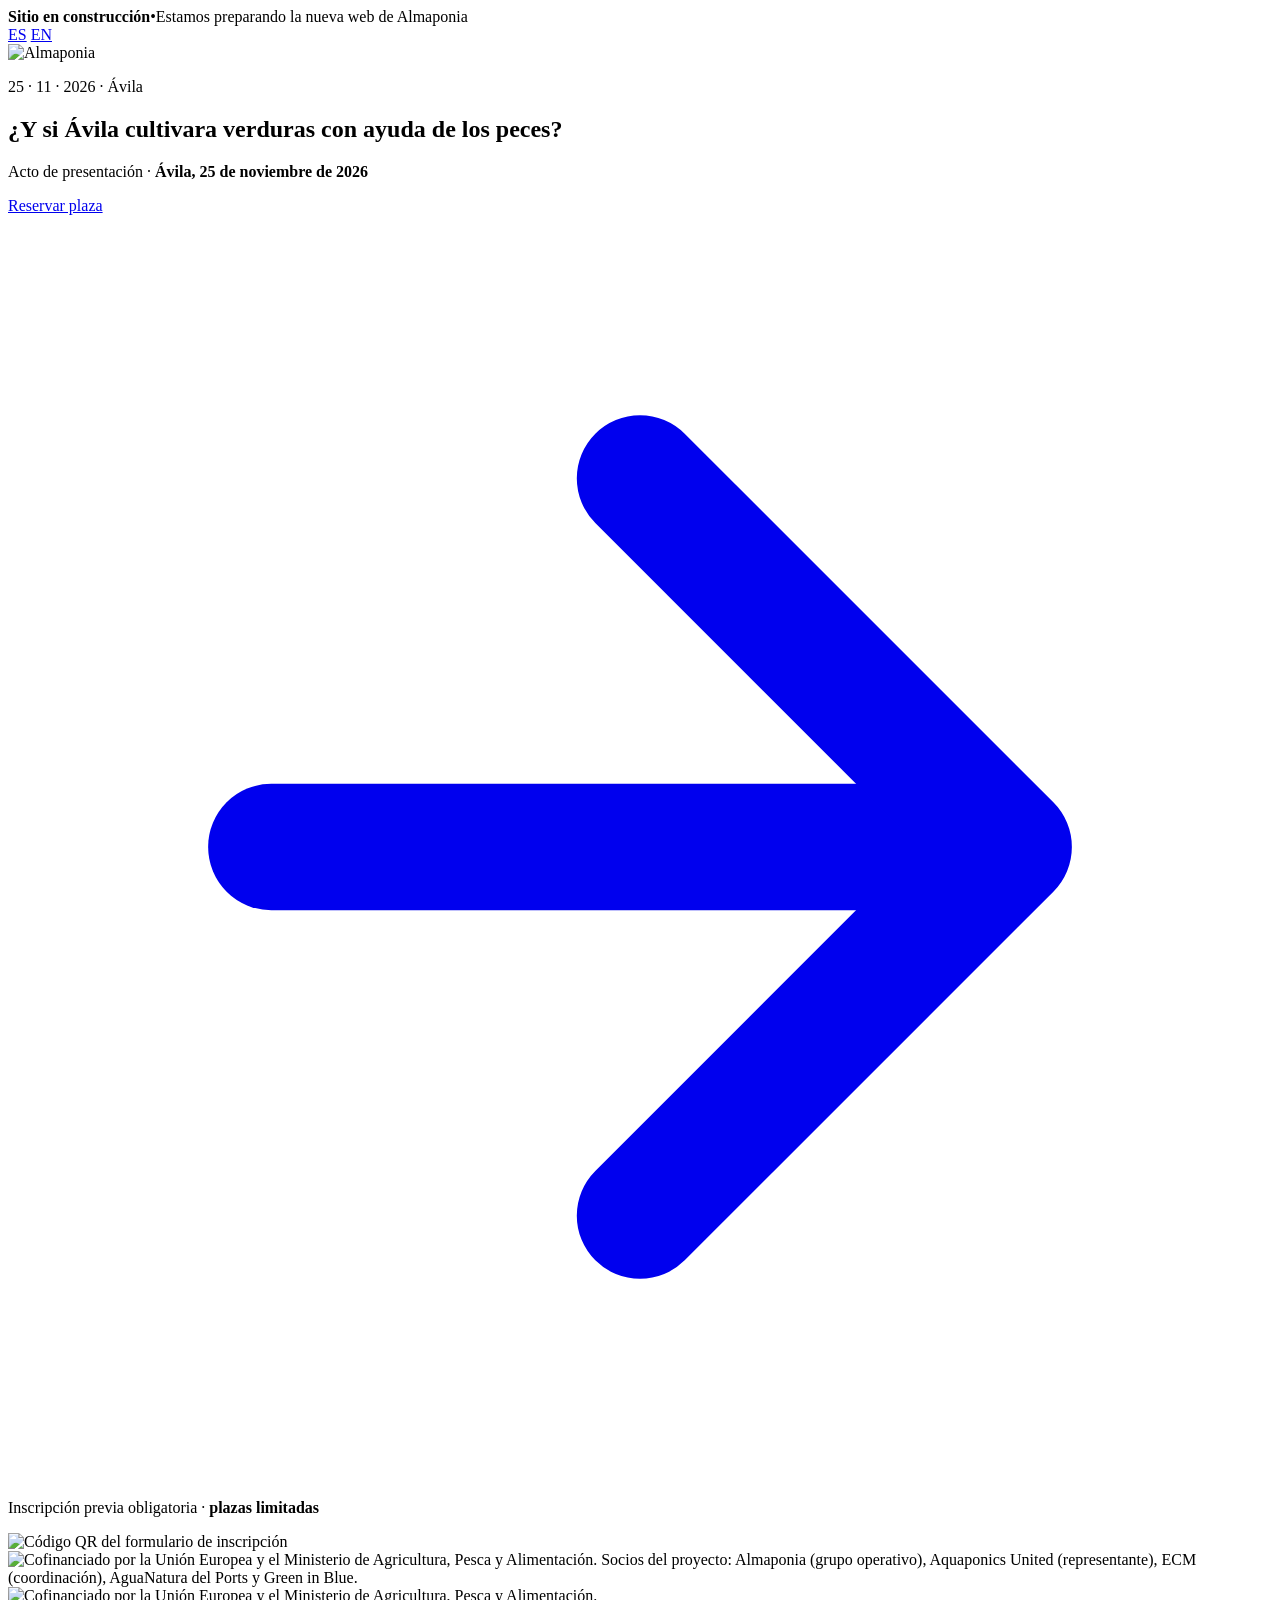
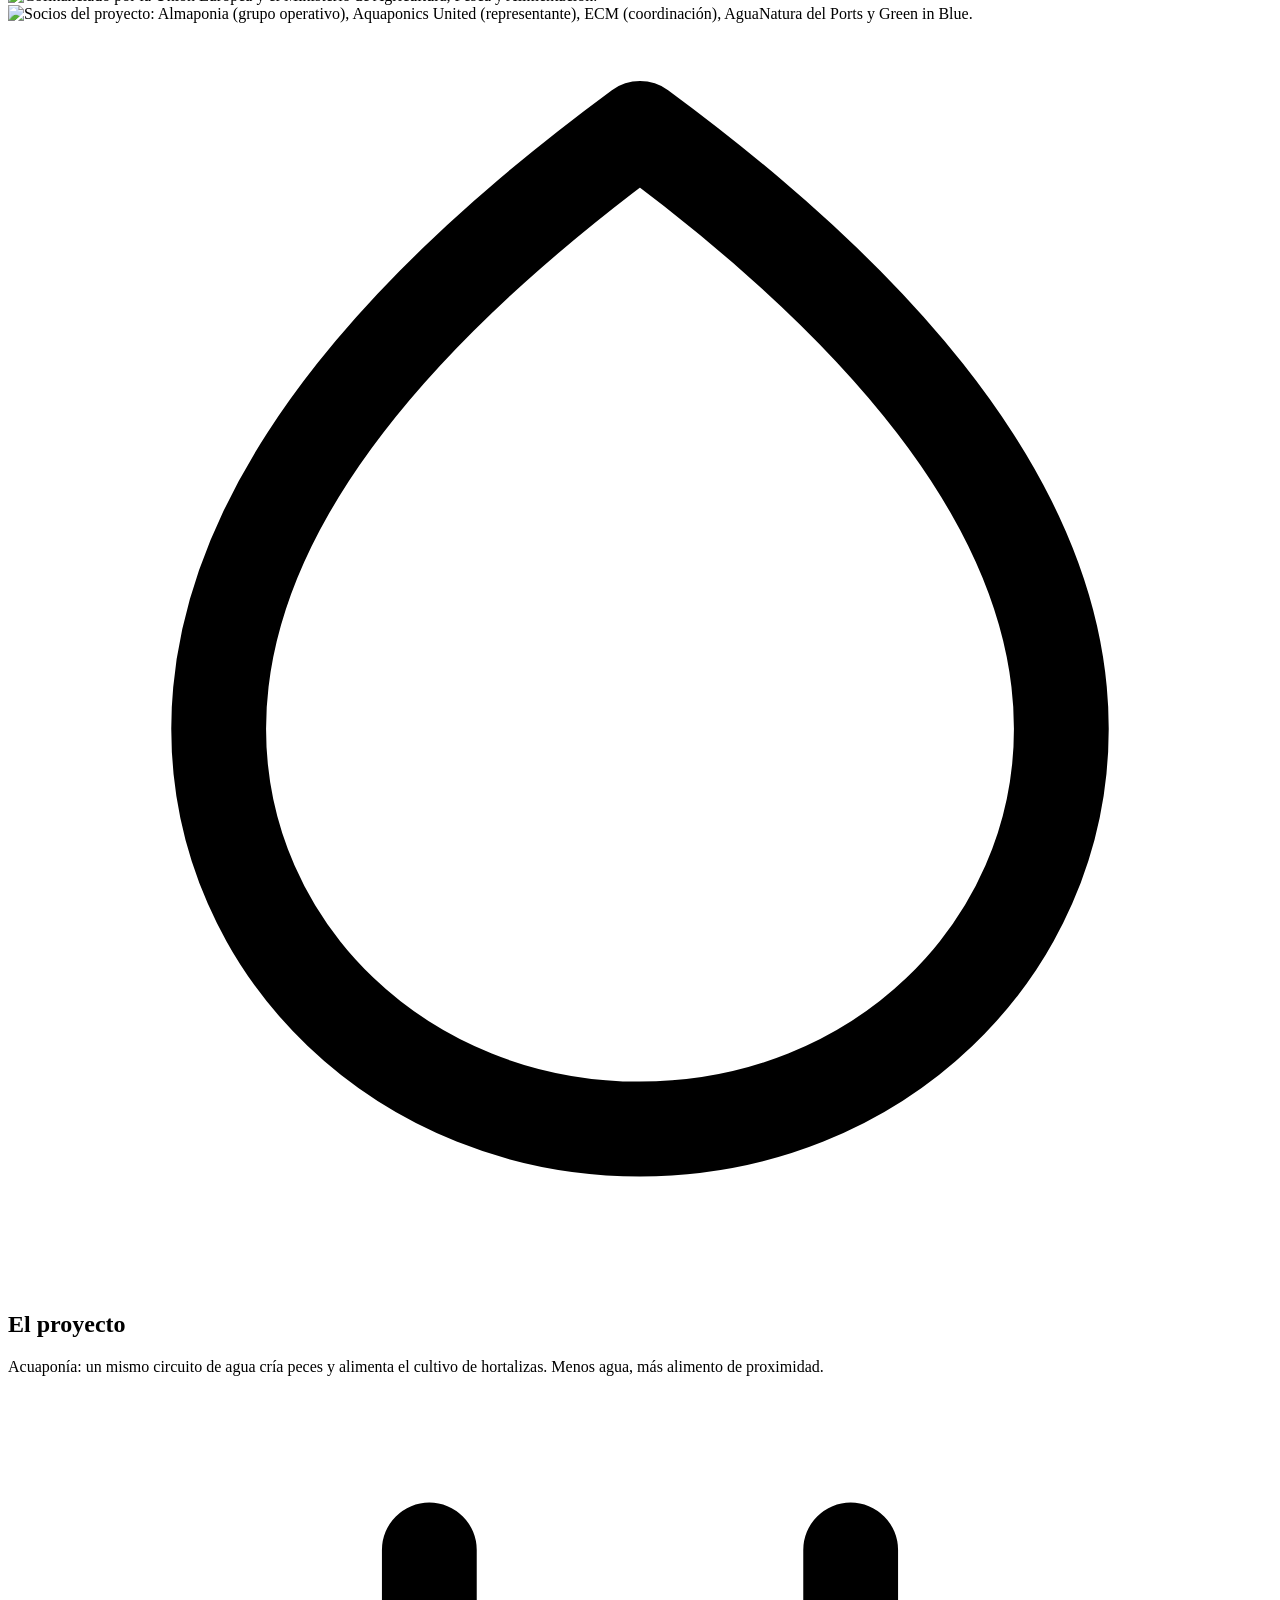
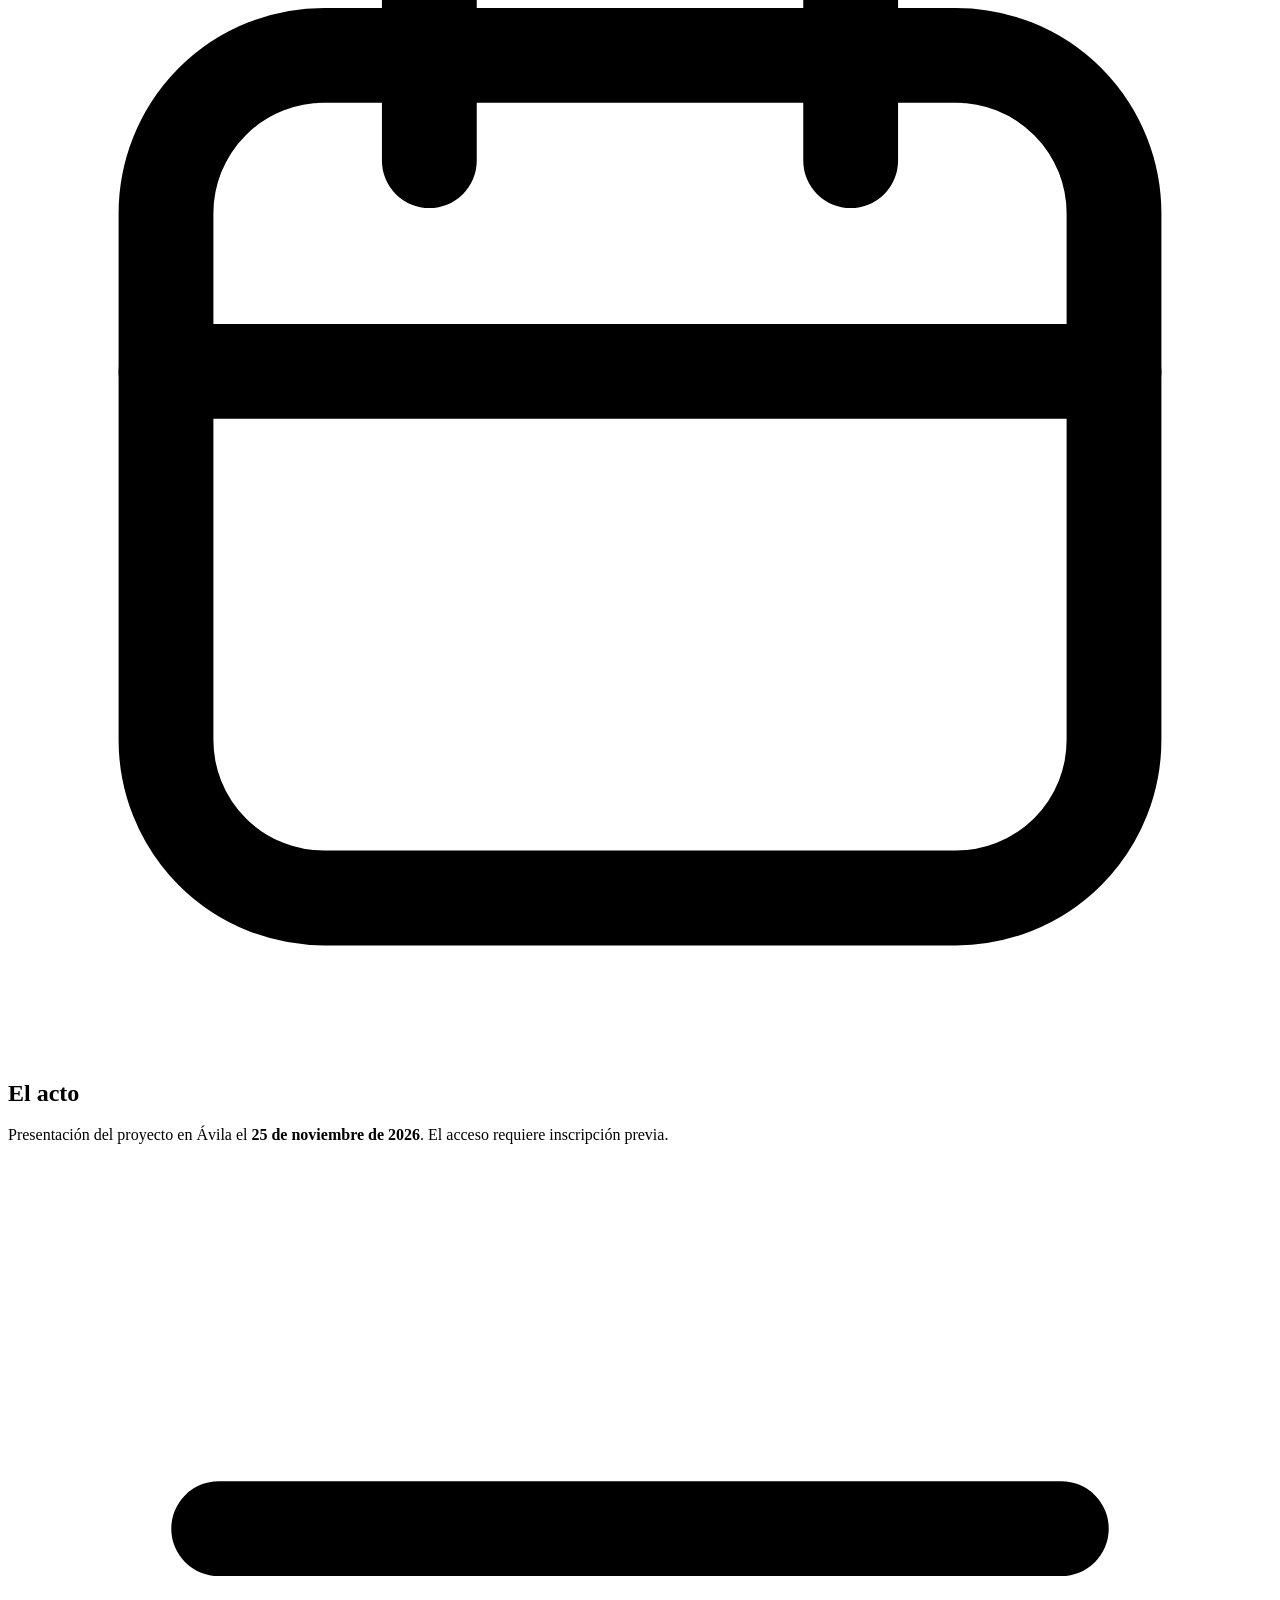
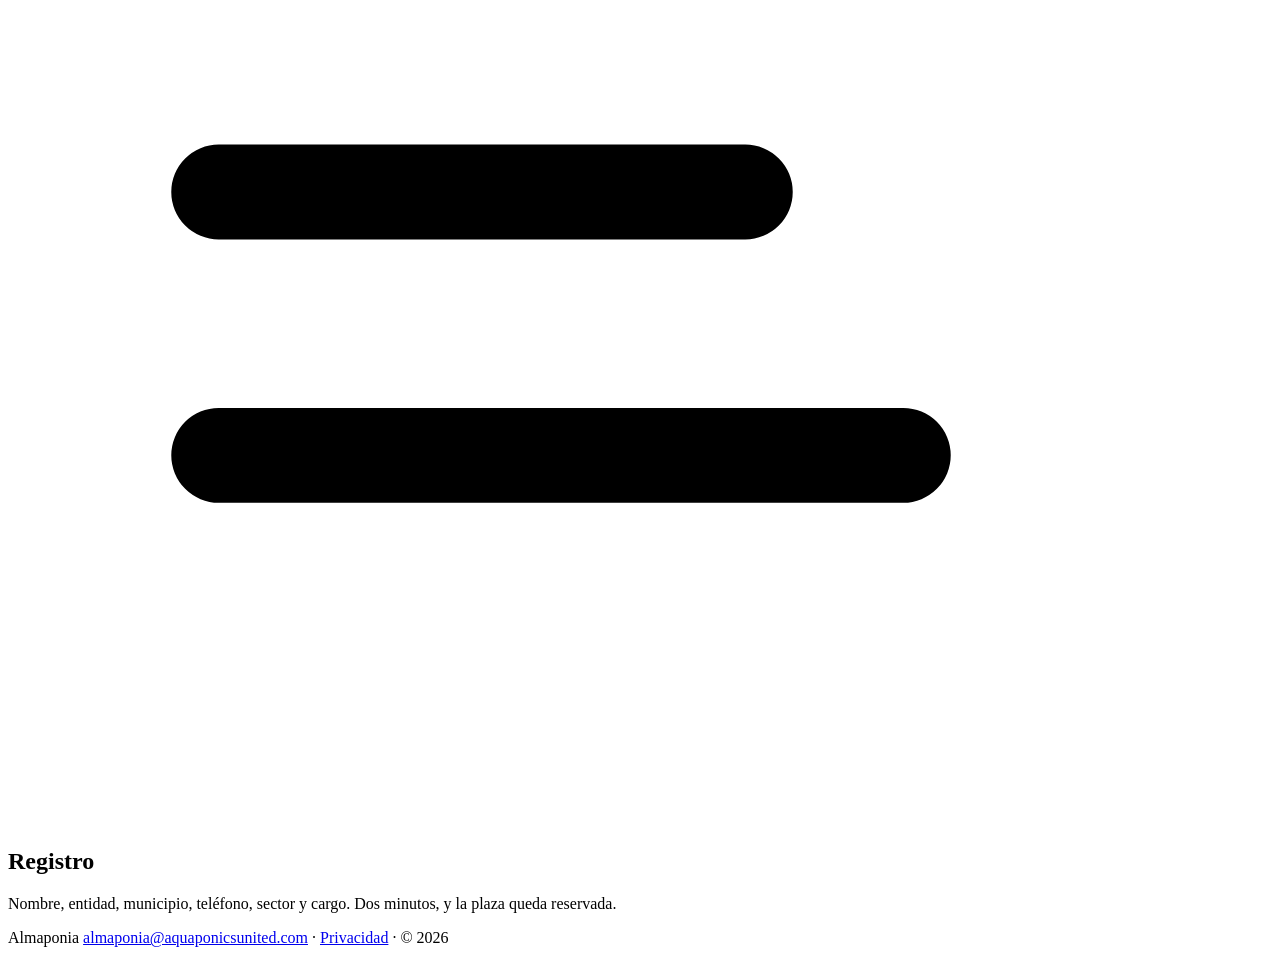
==== commit 5c3e3903: "CTA layout: button and note in a left column, enlarge the QR on the right" ====
--- a/public/index.html
+++ b/public/index.html
@@ -41,13 +41,15 @@
       <h1>¿Y si Ávila cultivara verduras con ayuda de los peces?</h1>
       <p class="fecha">Acto de presentación · <b>Ávila, 25 de noviembre de 2026</b></p>
       <div class="accion">
-        <a class="cta" href="https://docs.google.com/forms/d/e/1FAIpQLSc9Eg-Mmz0cdyaEzGbAGJOKm-zVYiTC47eGBCLYi1VrL0rluQ/viewform" target="_blank" rel="noopener">
-          Reservar plaza
-          <svg viewBox="0 0 24 24" fill="none" stroke="currentColor" stroke-width="2.4" stroke-linecap="round" stroke-linejoin="round" aria-hidden="true"><path d="M5 12h13"/><path d="m12 5 7 7-7 7"/></svg>
-        </a>
-        <img class="qr-mini" src="/assets/img/qr-registro.png" alt="Código QR del formulario de inscripción" width="112" height="112">
+        <div class="accion-texto">
+          <a class="cta" href="https://docs.google.com/forms/d/e/1FAIpQLSc9Eg-Mmz0cdyaEzGbAGJOKm-zVYiTC47eGBCLYi1VrL0rluQ/viewform" target="_blank" rel="noopener">
+            Reservar plaza
+            <svg viewBox="0 0 24 24" fill="none" stroke="currentColor" stroke-width="2.4" stroke-linecap="round" stroke-linejoin="round" aria-hidden="true"><path d="M5 12h13"/><path d="m12 5 7 7-7 7"/></svg>
+          </a>
+          <p class="nota">Inscripción previa obligatoria · <b>plazas limitadas</b></p>
+        </div>
+        <img class="qr-mini" src="/assets/img/qr-registro.png" alt="Código QR del formulario de inscripción" width="220" height="220">
       </div>
-      <p class="nota">Inscripción previa obligatoria · <b>plazas limitadas</b></p>
     </div>
   </section>
 
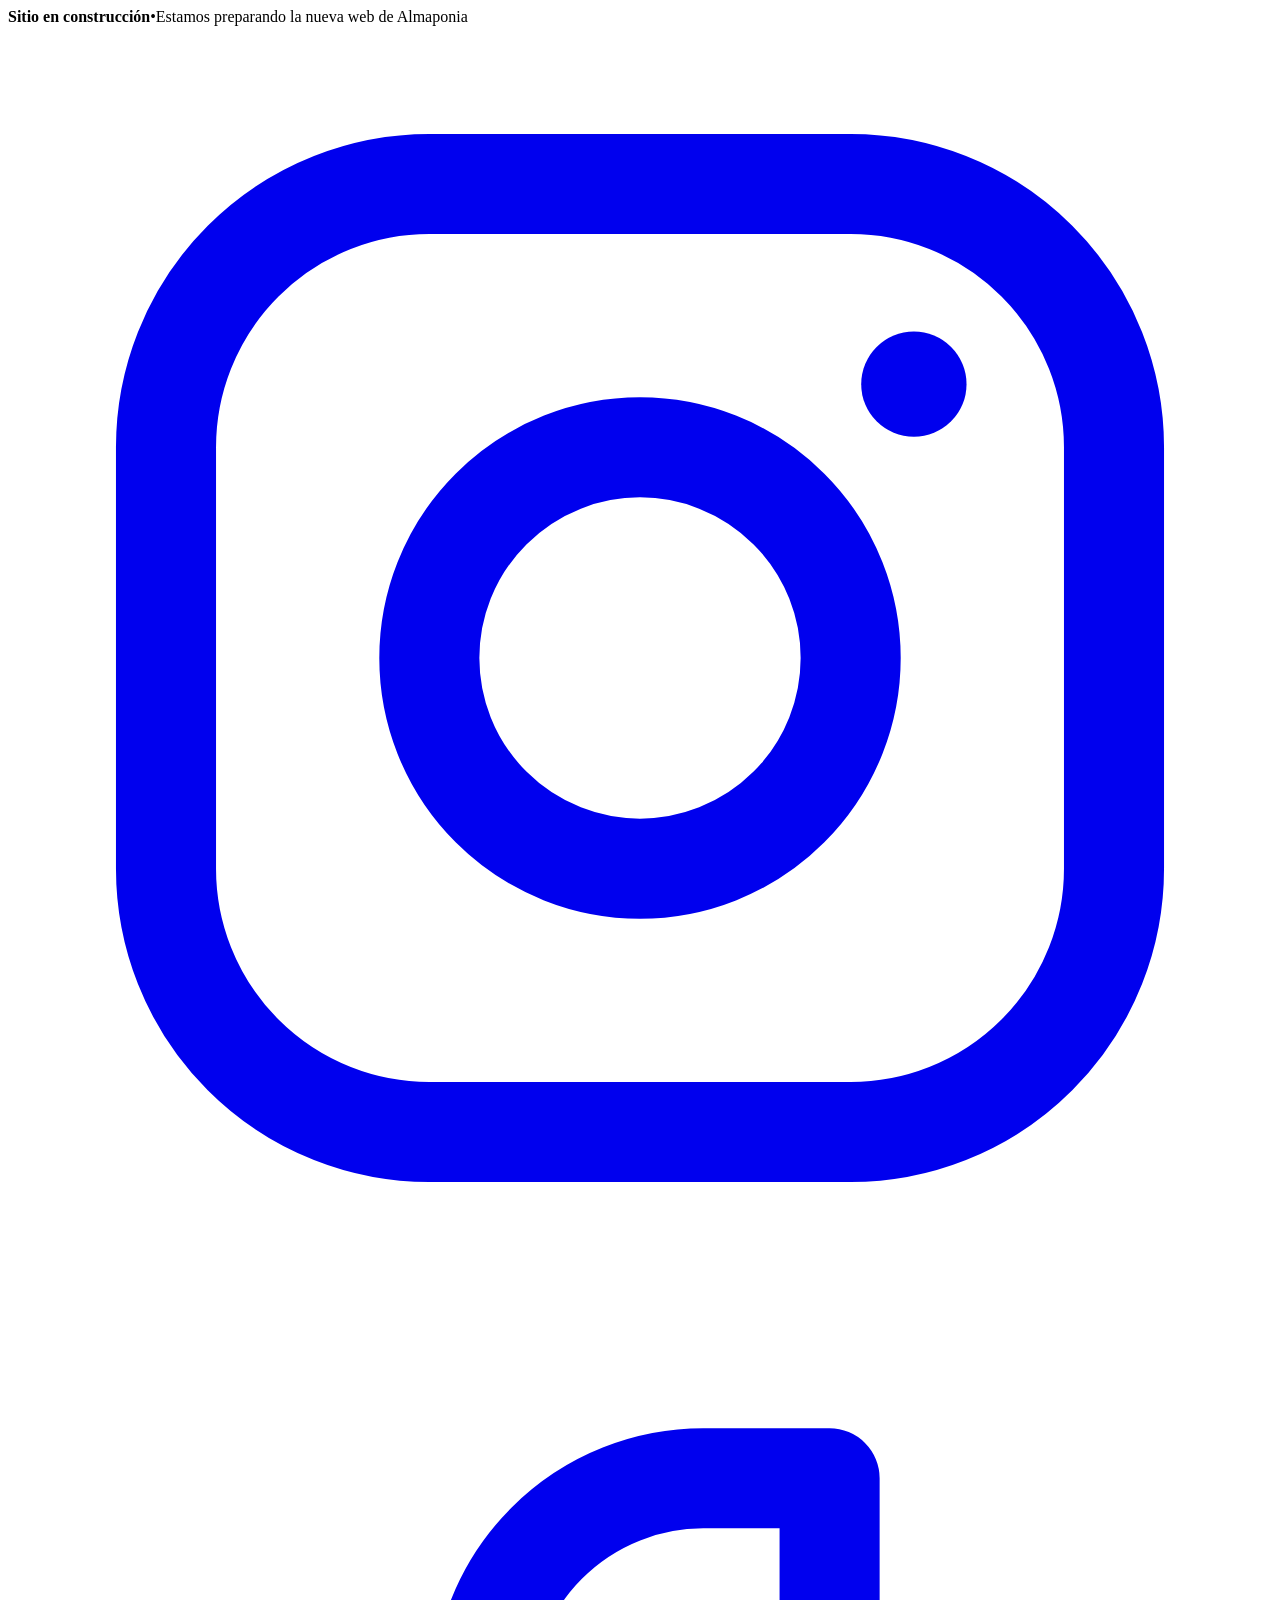
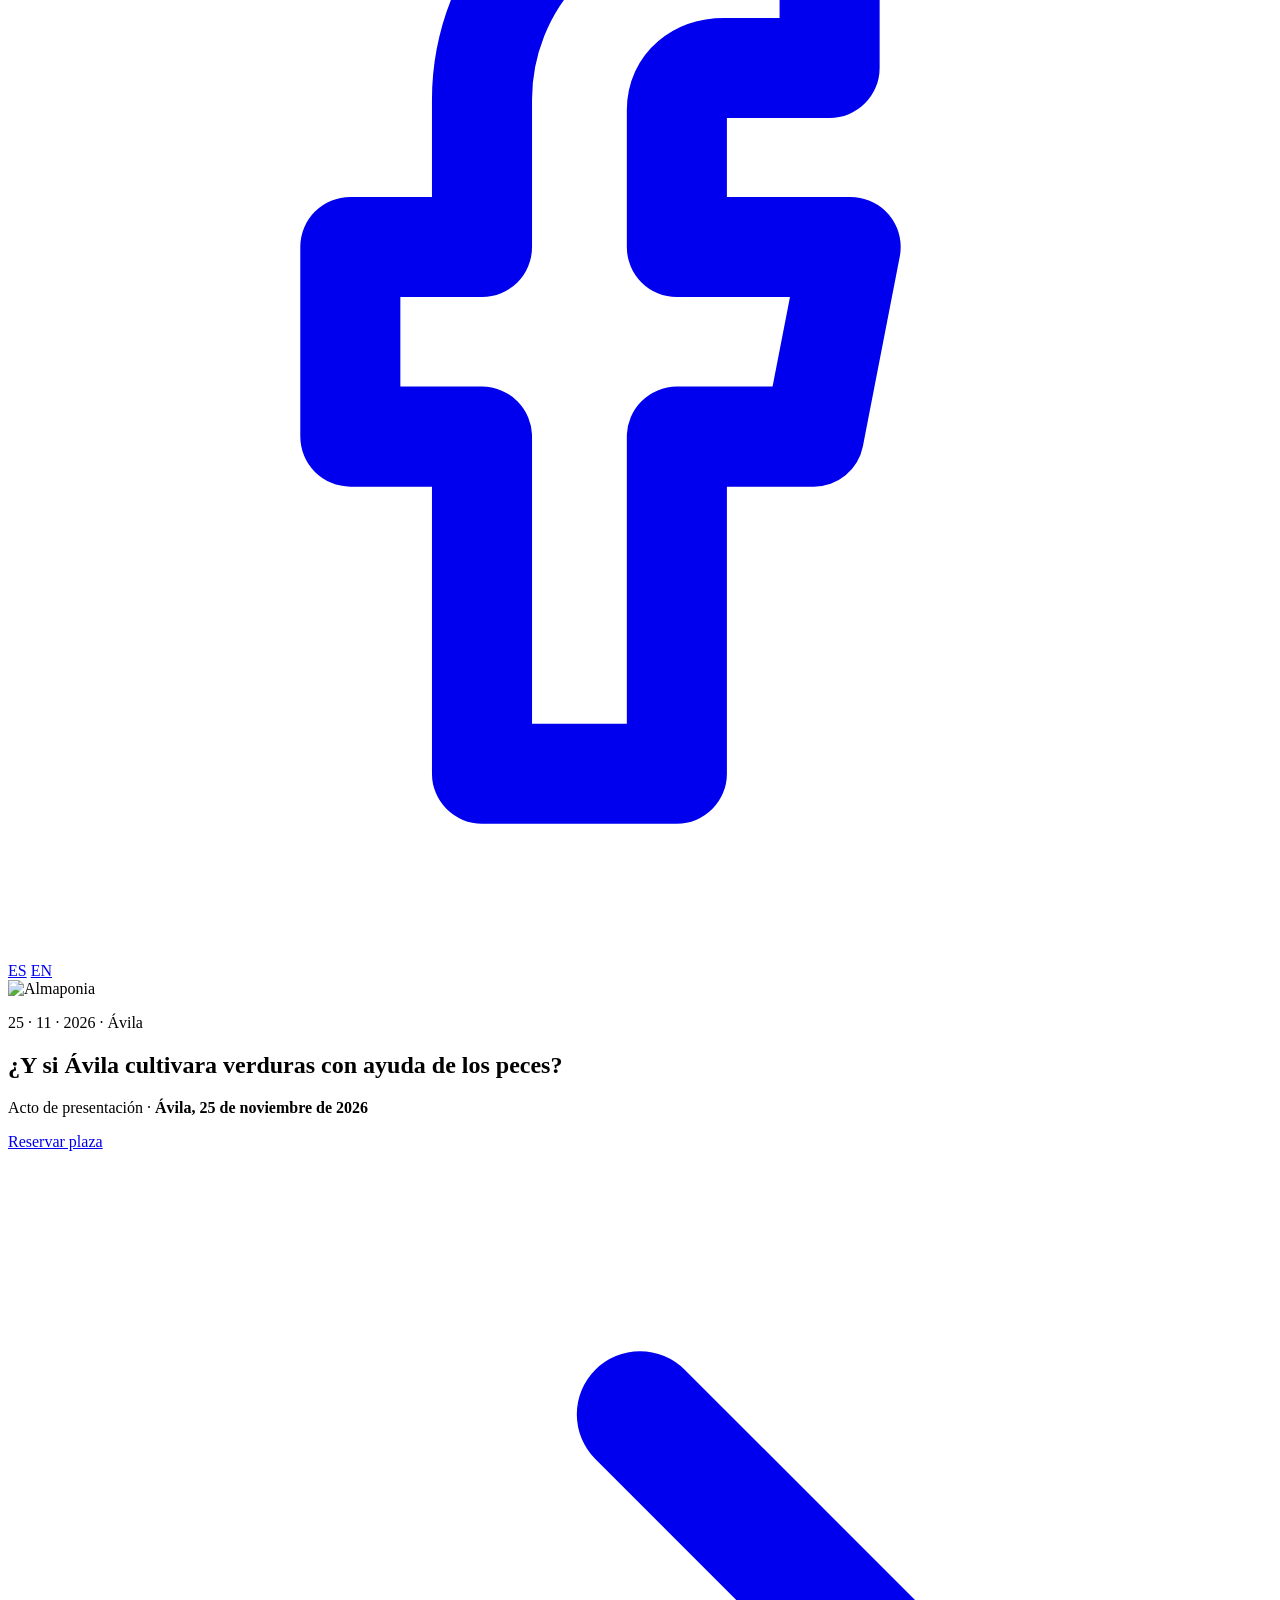
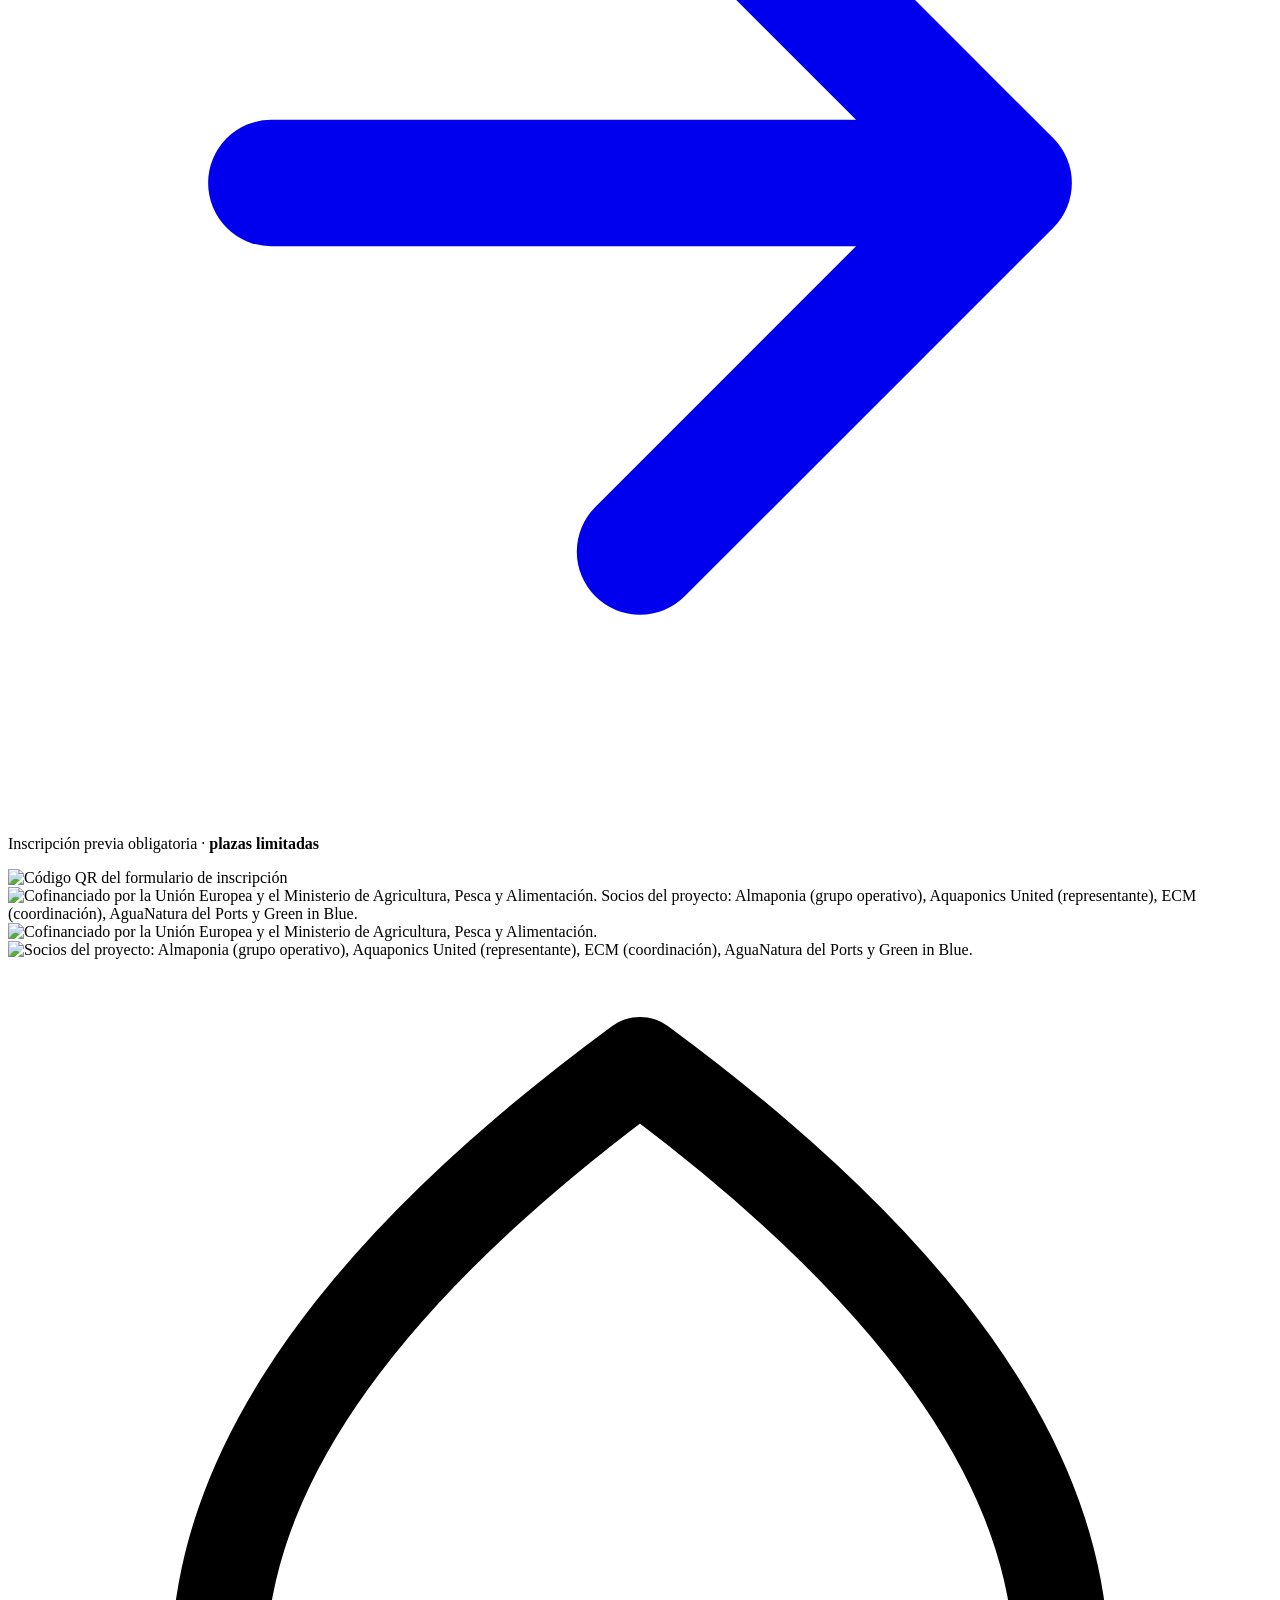
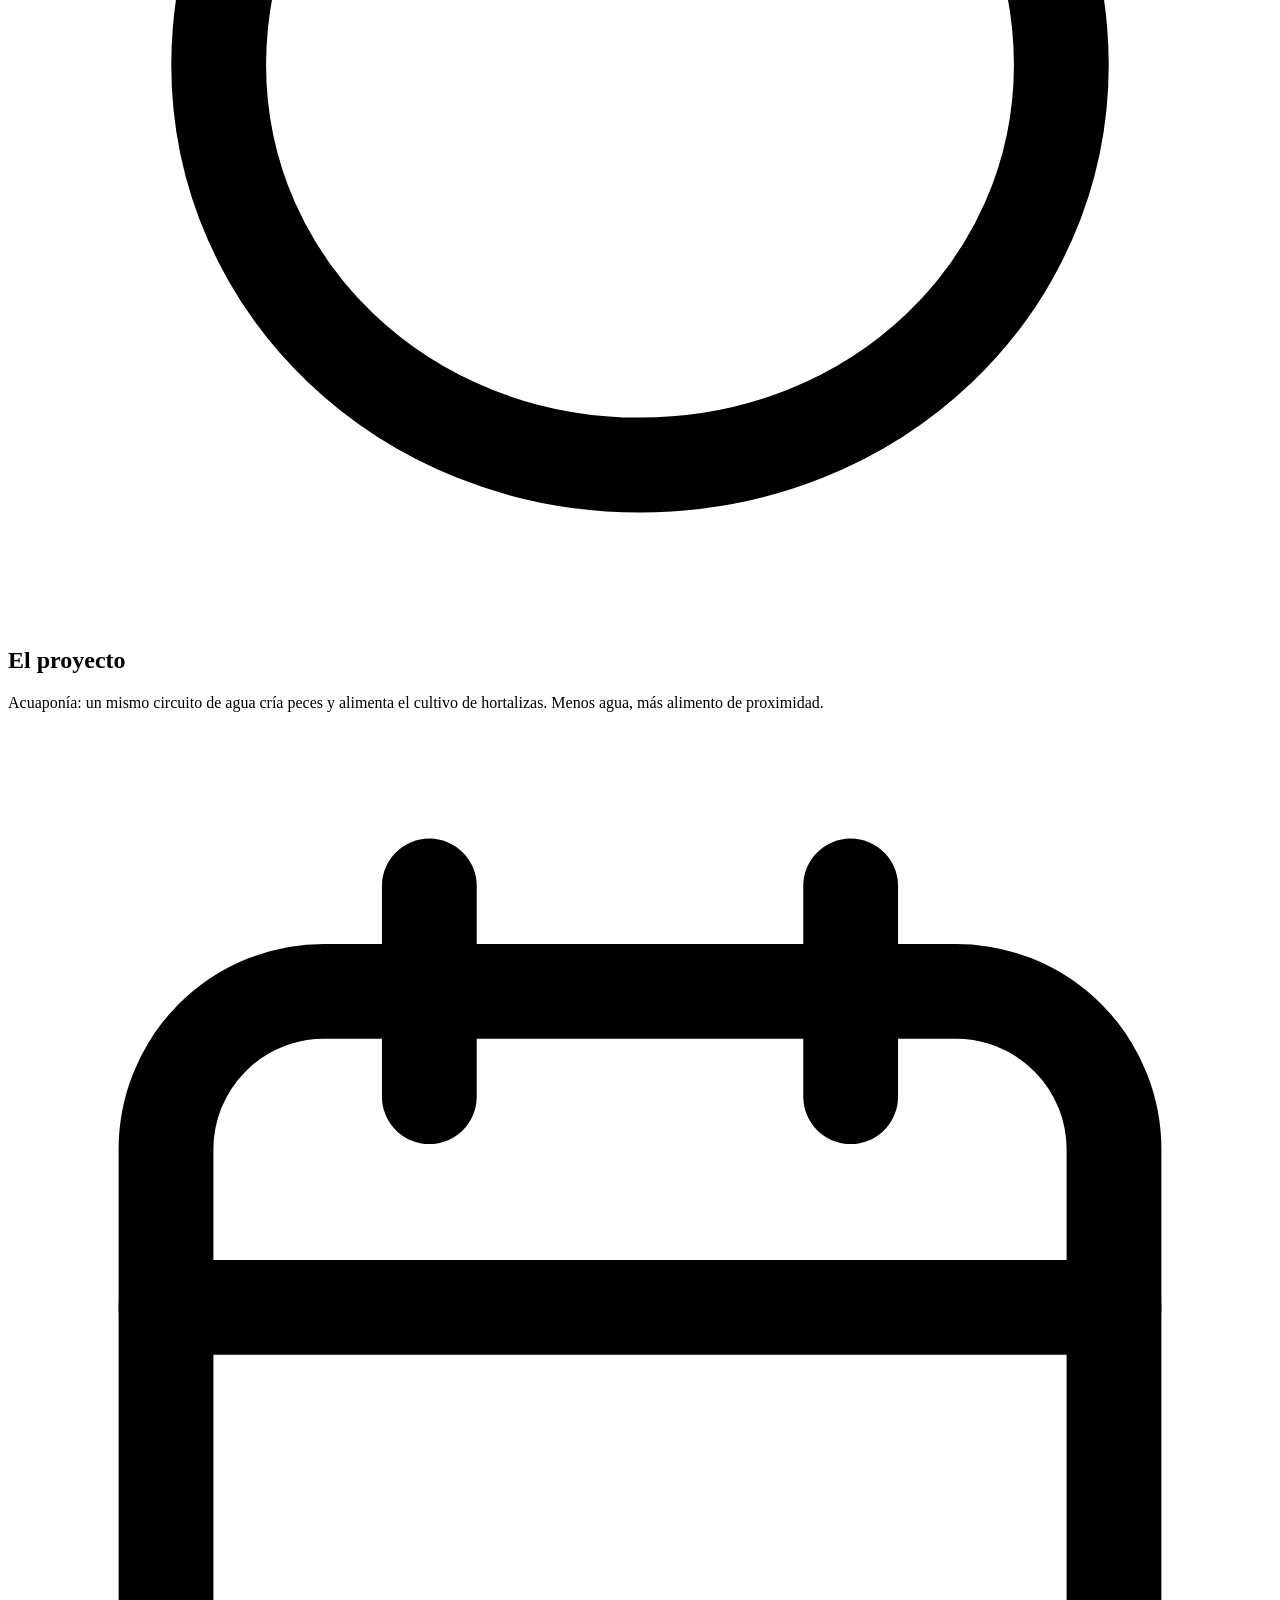
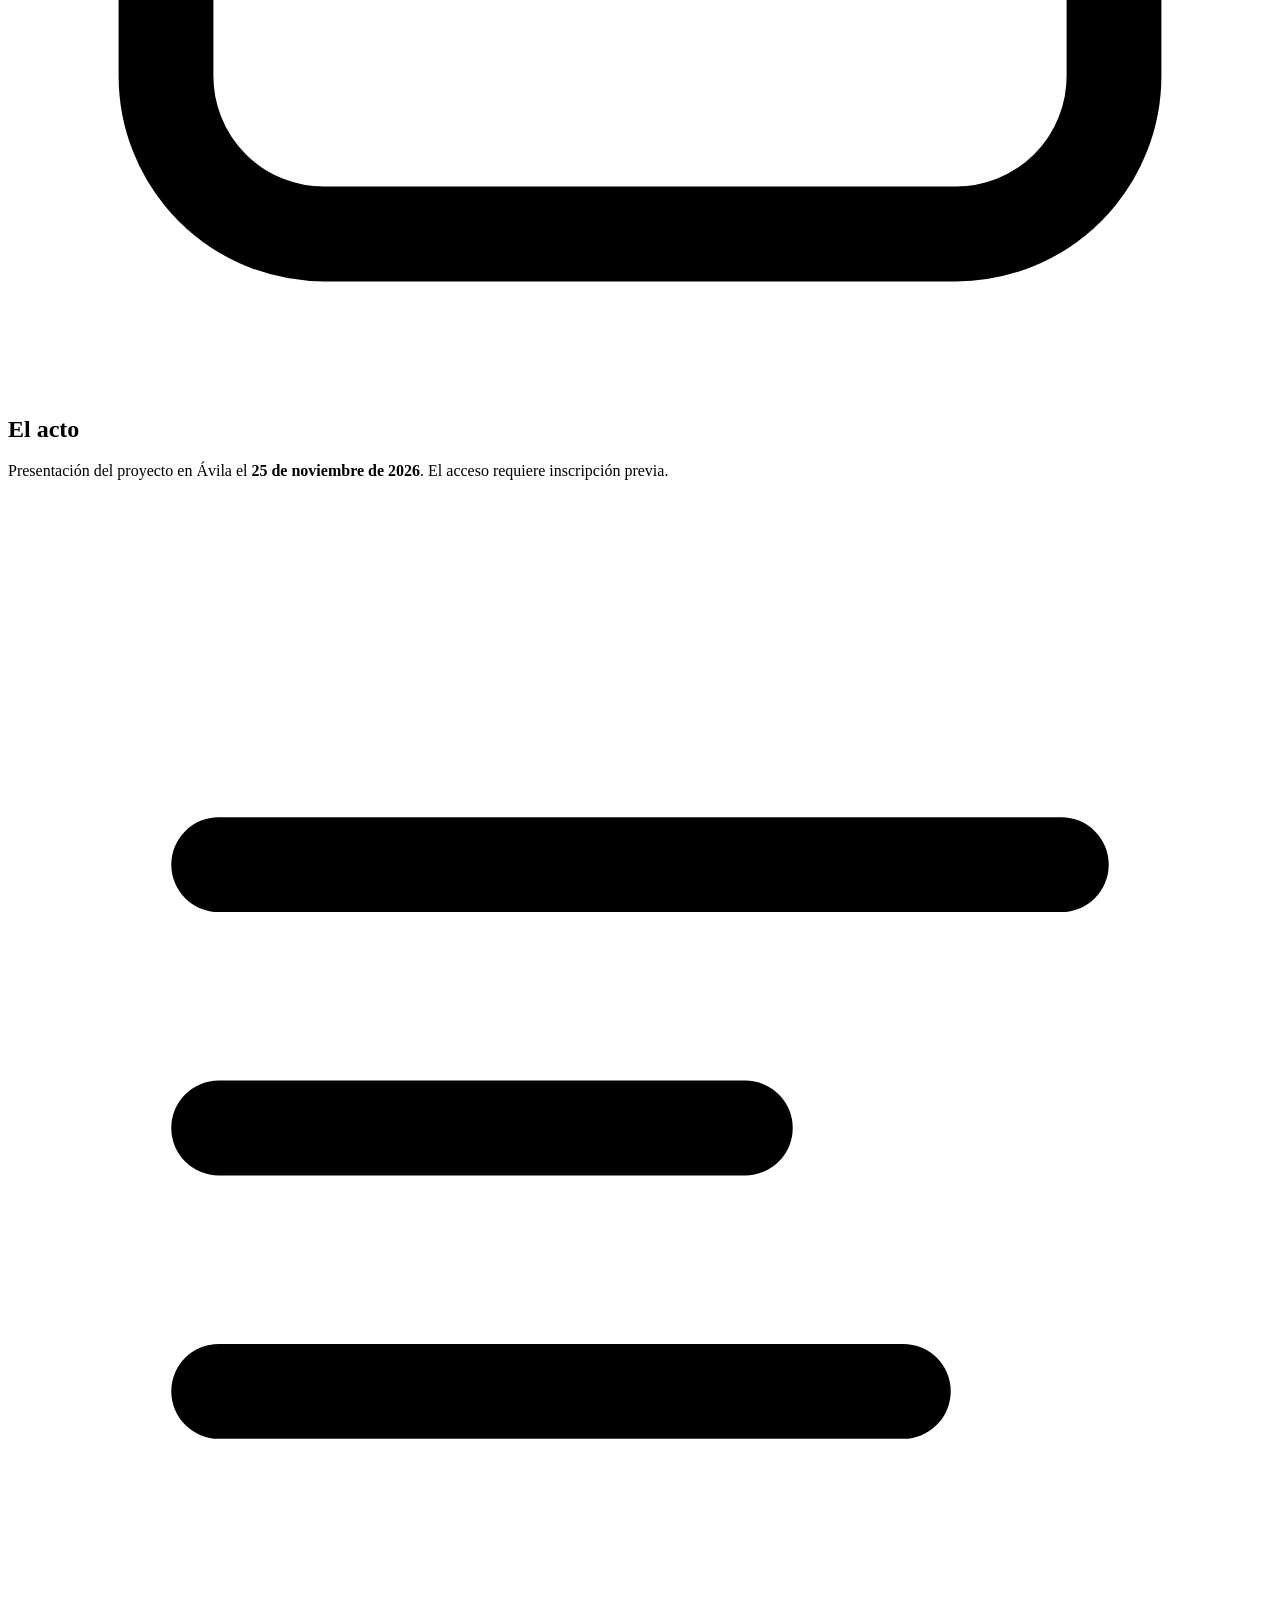
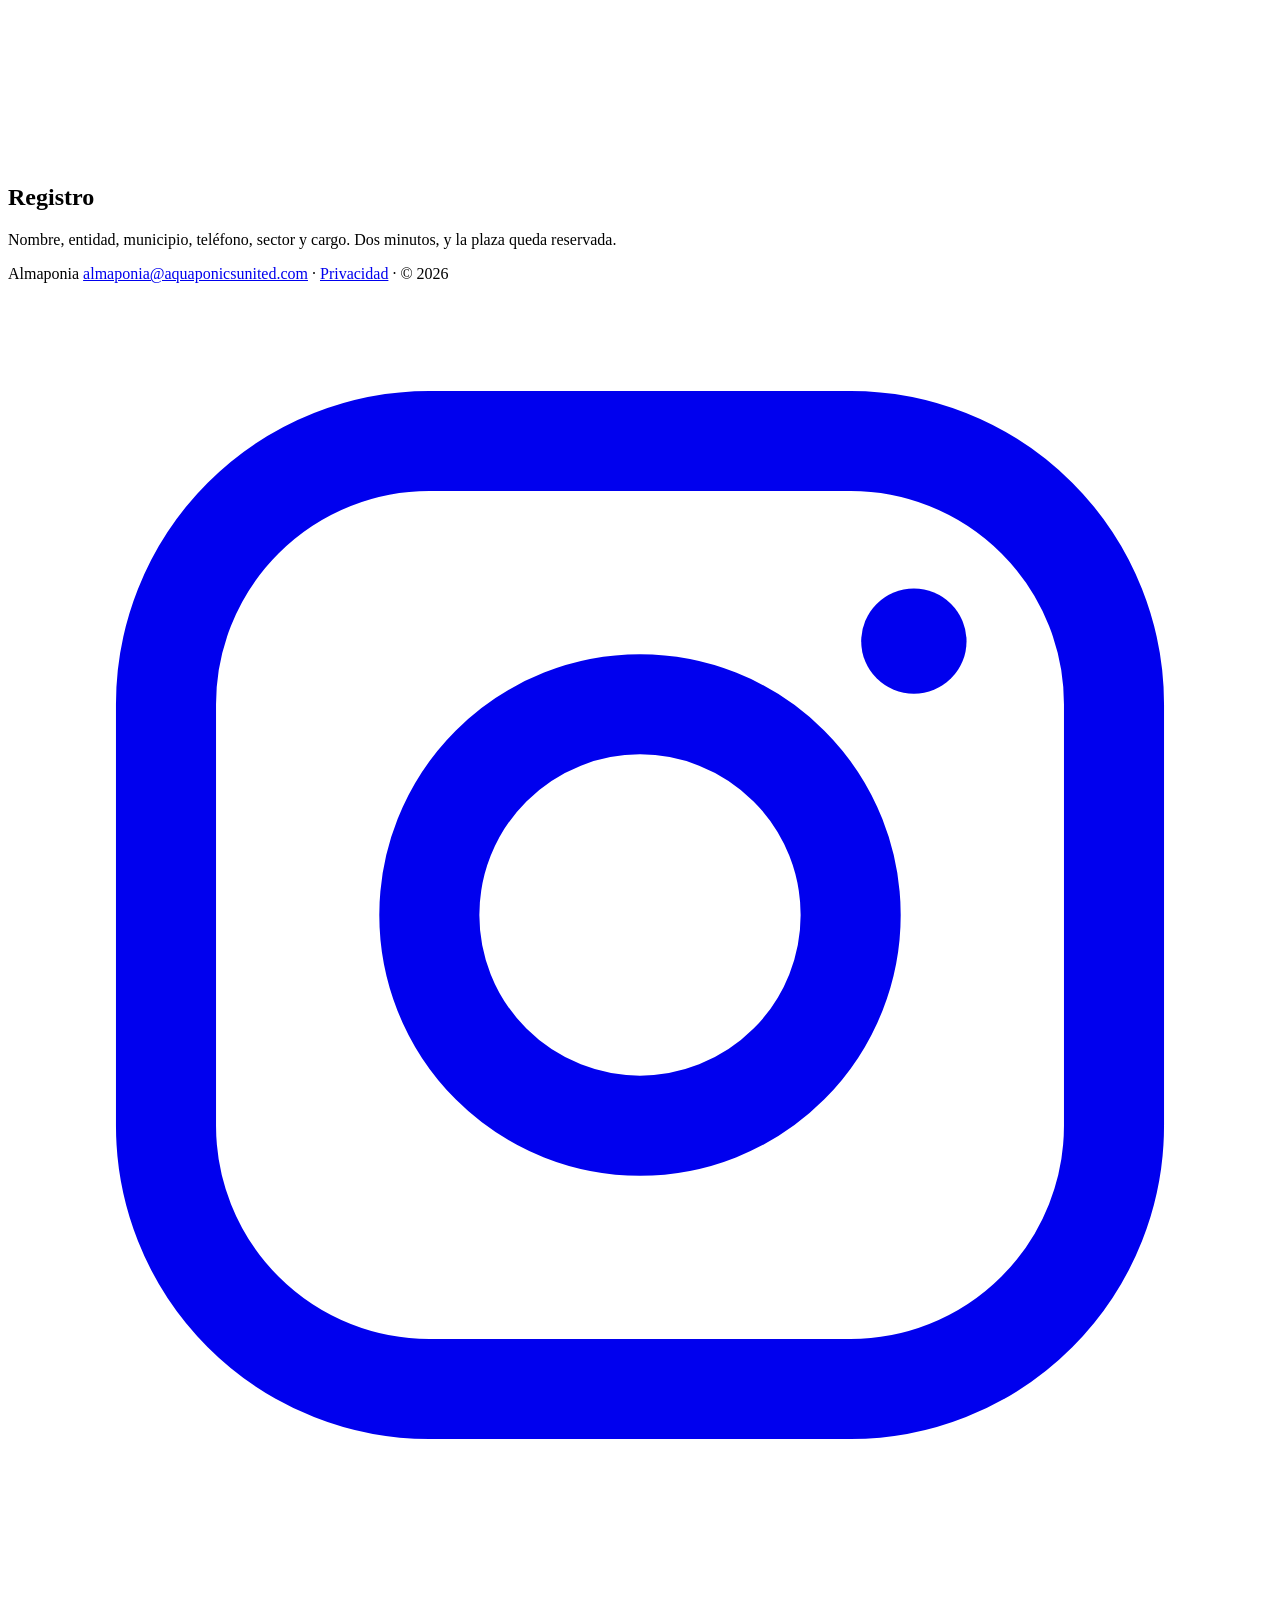
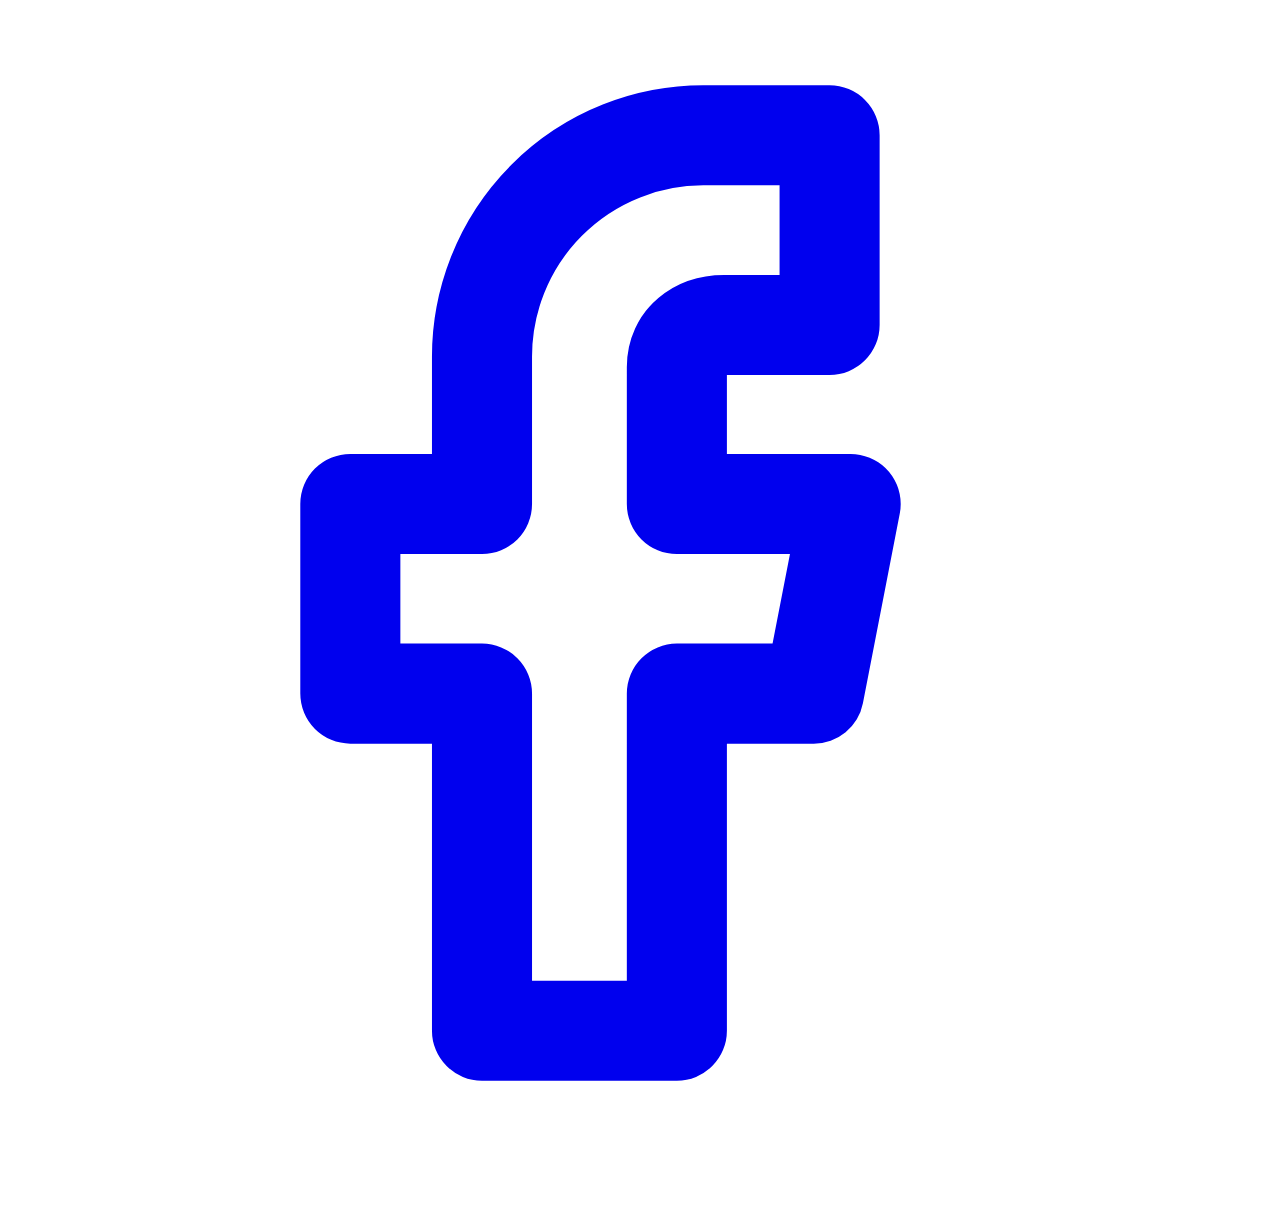
==== commit 9d60b4af: "Cabecera y pie: iconos de Instagram y Facebook de Almaponia Añade enlaces a las redes sociales en la" ====
--- a/public/index.html
+++ b/public/index.html
@@ -26,10 +26,20 @@
 <div class="aviso">
   <div class="wrap aviso-inner">
     <span class="aviso-txt"><strong>Sitio en construcción</strong><span aria-hidden="true">•</span>Estamos preparando la nueva web de Almaponia</span>
-    <nav class="idiomas" aria-label="Idioma">
-      <a href="/" hreflang="es" aria-current="true">ES</a>
-      <a href="/en/" hreflang="en" lang="en">EN</a>
-    </nav>
+    <div class="aviso-fin">
+      <nav class="redes" aria-label="Redes sociales de Almaponia">
+        <a href="https://www.instagram.com/almaponia/" target="_blank" rel="noopener" aria-label="Instagram" title="Instagram">
+          <svg viewBox="0 0 24 24" fill="none" stroke="currentColor" stroke-width="1.9" stroke-linecap="round" stroke-linejoin="round" aria-hidden="true"><rect x="3" y="3" width="18" height="18" rx="5"/><circle cx="12" cy="12" r="4"/><circle cx="17.2" cy="6.8" r="1" fill="currentColor" stroke="none"/></svg>
+        </a>
+        <a href="https://www.facebook.com/profile.php?id=61596576899173" target="_blank" rel="noopener" aria-label="Facebook" title="Facebook">
+          <svg viewBox="0 0 24 24" fill="none" stroke="currentColor" stroke-width="1.9" stroke-linecap="round" stroke-linejoin="round" aria-hidden="true"><path d="M15.5 3.5h-2.3a4.2 4.2 0 0 0-4.2 4.2v2.8H6.5v3.6H9v6.4h3.7v-6.4h2.6l.7-3.6h-3.3V7.9c0-.5.4-.8.9-.8h2V3.5Z"/></svg>
+        </a>
+      </nav>
+      <nav class="idiomas" aria-label="Idioma">
+        <a href="/" hreflang="es" aria-current="true">ES</a>
+        <a href="/en/" hreflang="en" lang="en">EN</a>
+      </nav>
+    </div>
   </div>
 </div>
 
@@ -100,6 +110,14 @@
       <span aria-hidden="true"> · </span>
       © 2026
     </span>
+    <nav class="redes pie-redes" aria-label="Redes sociales de Almaponia">
+      <a href="https://www.instagram.com/almaponia/" target="_blank" rel="noopener" aria-label="Instagram" title="Instagram">
+        <svg viewBox="0 0 24 24" fill="none" stroke="currentColor" stroke-width="1.9" stroke-linecap="round" stroke-linejoin="round" aria-hidden="true"><rect x="3" y="3" width="18" height="18" rx="5"/><circle cx="12" cy="12" r="4"/><circle cx="17.2" cy="6.8" r="1" fill="currentColor" stroke="none"/></svg>
+      </a>
+      <a href="https://www.facebook.com/profile.php?id=61596576899173" target="_blank" rel="noopener" aria-label="Facebook" title="Facebook">
+        <svg viewBox="0 0 24 24" fill="none" stroke="currentColor" stroke-width="1.9" stroke-linecap="round" stroke-linejoin="round" aria-hidden="true"><path d="M15.5 3.5h-2.3a4.2 4.2 0 0 0-4.2 4.2v2.8H6.5v3.6H9v6.4h3.7v-6.4h2.6l.7-3.6h-3.3V7.9c0-.5.4-.8.9-.8h2V3.5Z"/></svg>
+      </a>
+    </nav>
   </div>
 </footer>
 
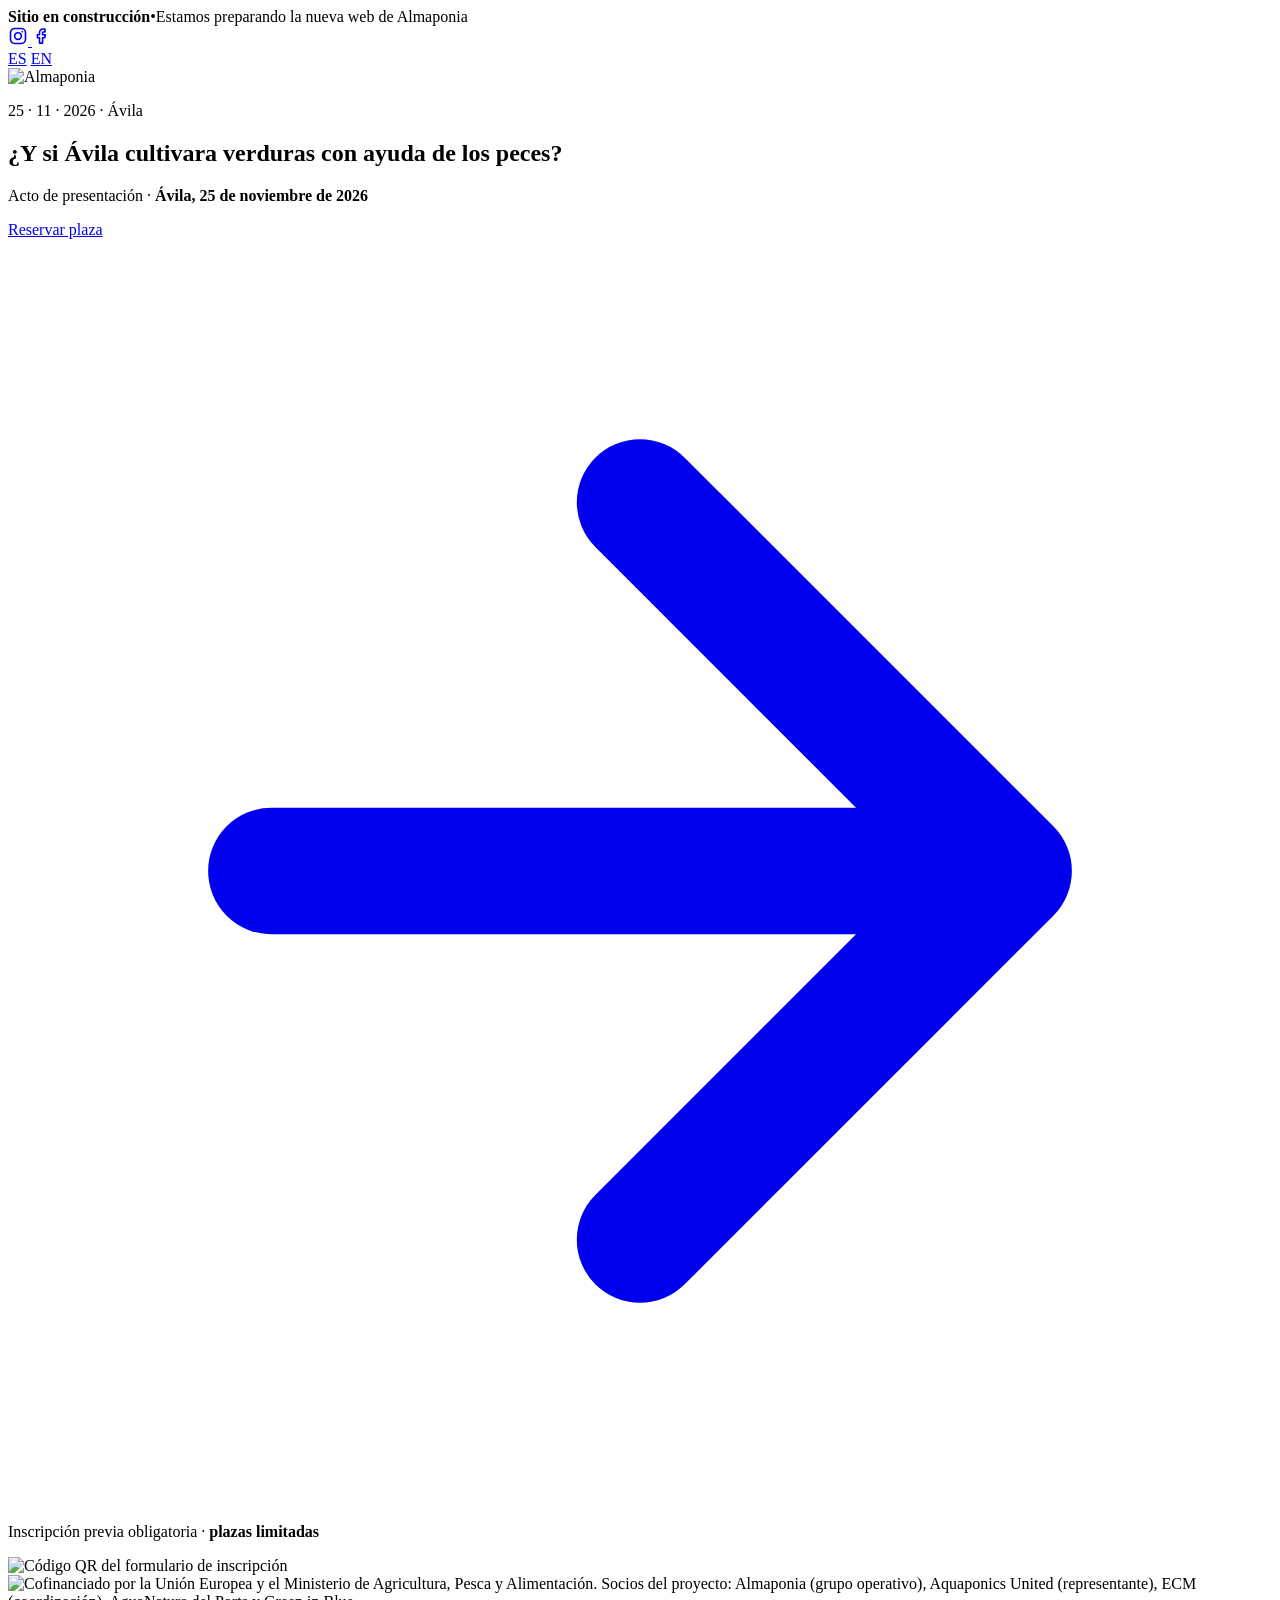
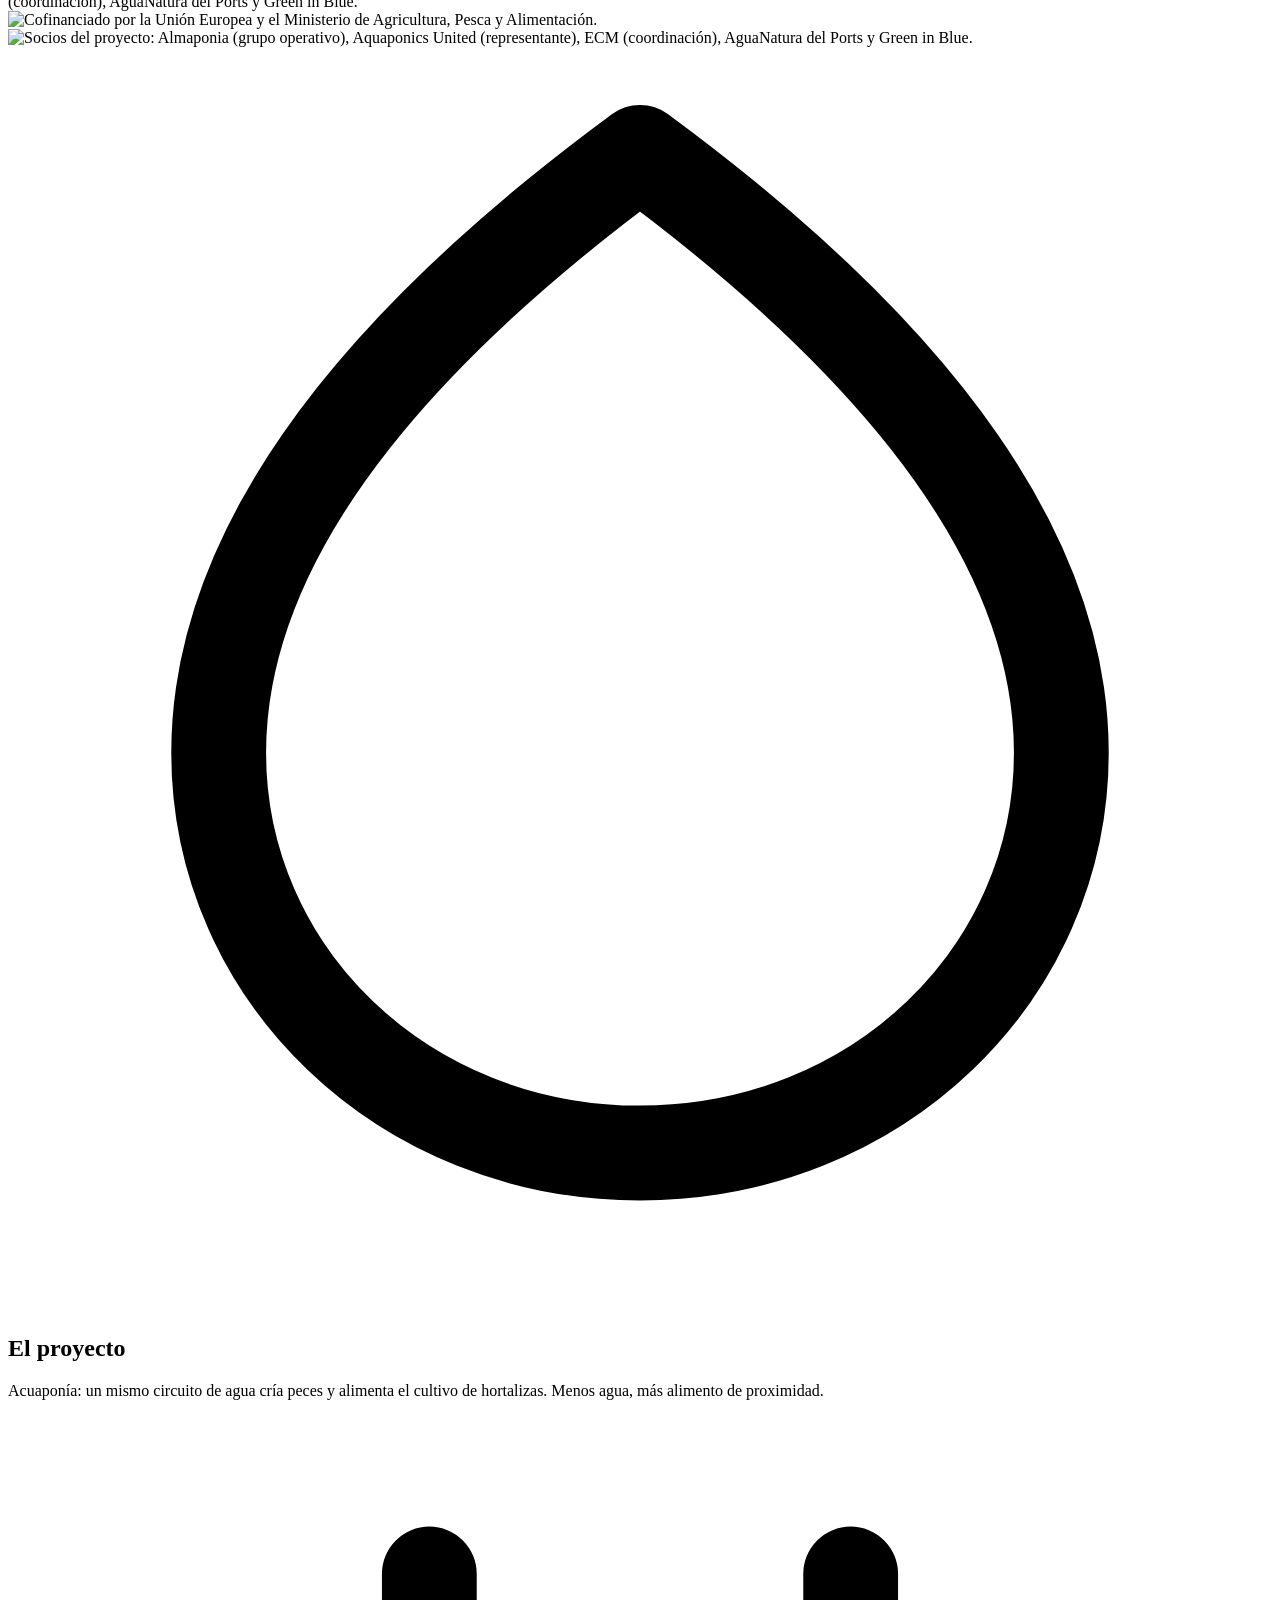
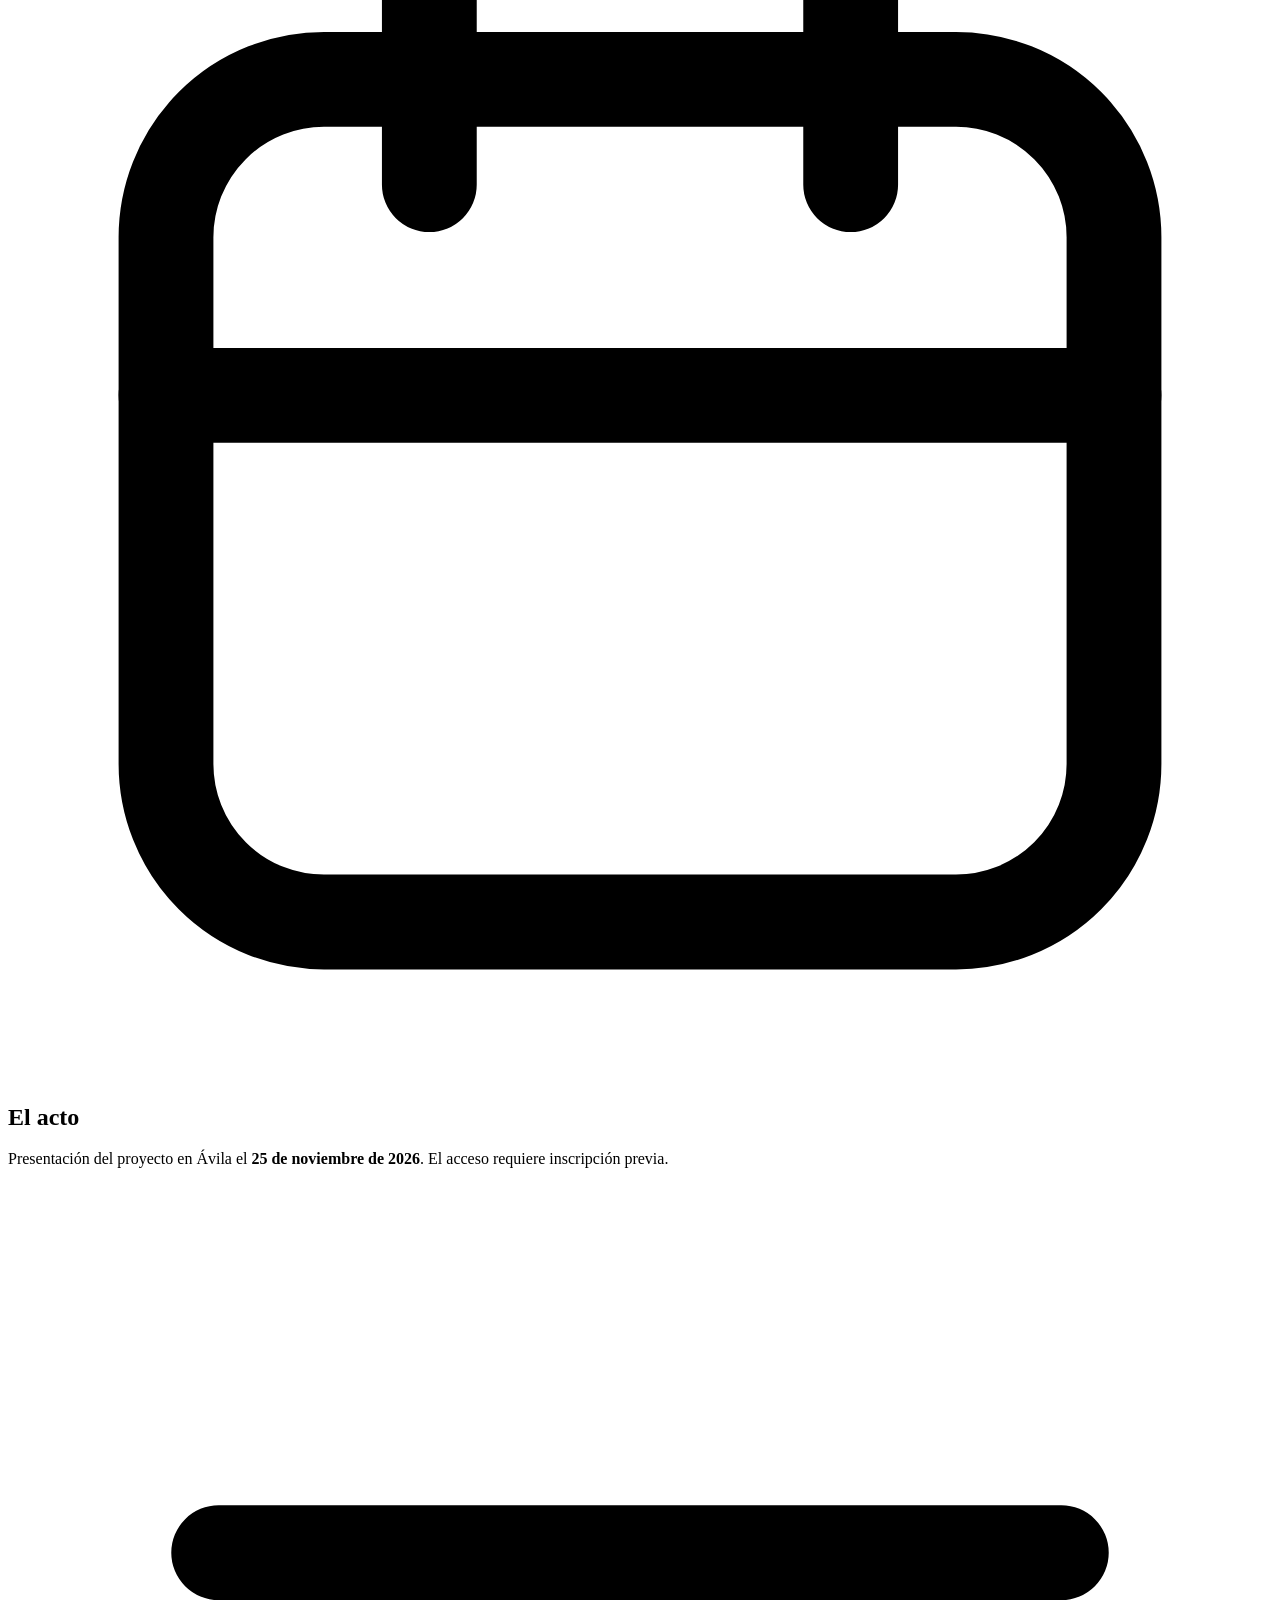
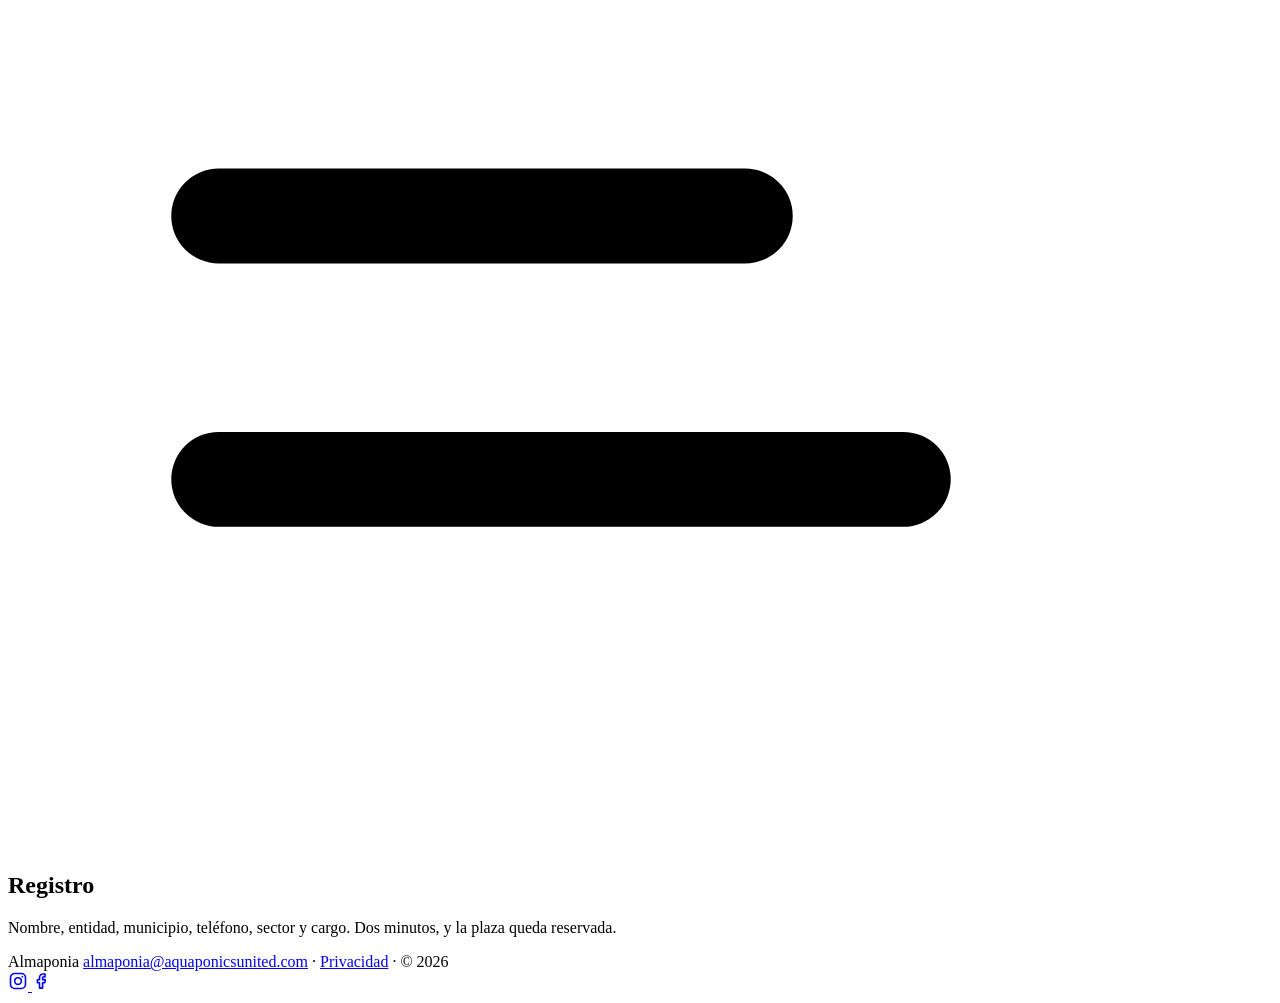
==== commit a0ae99b2: "Redes: iconos al alto del selector de idioma Instagram/Facebook de la cabecera a 1rem dentro de un c" ====
--- a/public/index.html
+++ b/public/index.html
@@ -19,7 +19,7 @@
 <link rel="alternate" hreflang="es" href="https://almaponia.com/">
 <link rel="alternate" hreflang="en" href="https://almaponia.com/en/">
 <link rel="alternate" hreflang="x-default" href="https://almaponia.com/">
-<link rel="stylesheet" href="/assets/css/site.css">
+<link rel="stylesheet" href="/assets/css/site.css?v=2">
 </head>
 <body>
 
@@ -29,10 +29,10 @@
     <div class="aviso-fin">
       <nav class="redes" aria-label="Redes sociales de Almaponia">
         <a href="https://www.instagram.com/almaponia/" target="_blank" rel="noopener" aria-label="Instagram" title="Instagram">
-          <svg viewBox="0 0 24 24" fill="none" stroke="currentColor" stroke-width="1.9" stroke-linecap="round" stroke-linejoin="round" aria-hidden="true"><rect x="3" y="3" width="18" height="18" rx="5"/><circle cx="12" cy="12" r="4"/><circle cx="17.2" cy="6.8" r="1" fill="currentColor" stroke="none"/></svg>
+          <svg width="20" height="20" viewBox="0 0 24 24" fill="none" stroke="currentColor" stroke-width="1.9" stroke-linecap="round" stroke-linejoin="round" aria-hidden="true"><rect x="3" y="3" width="18" height="18" rx="5"/><circle cx="12" cy="12" r="4"/><circle cx="17.2" cy="6.8" r="1" fill="currentColor" stroke="none"/></svg>
         </a>
         <a href="https://www.facebook.com/profile.php?id=61596576899173" target="_blank" rel="noopener" aria-label="Facebook" title="Facebook">
-          <svg viewBox="0 0 24 24" fill="none" stroke="currentColor" stroke-width="1.9" stroke-linecap="round" stroke-linejoin="round" aria-hidden="true"><path d="M15.5 3.5h-2.3a4.2 4.2 0 0 0-4.2 4.2v2.8H6.5v3.6H9v6.4h3.7v-6.4h2.6l.7-3.6h-3.3V7.9c0-.5.4-.8.9-.8h2V3.5Z"/></svg>
+          <svg width="20" height="20" viewBox="0 0 24 24" fill="none" stroke="currentColor" stroke-width="1.9" stroke-linecap="round" stroke-linejoin="round" aria-hidden="true"><path d="M15.5 3.5h-2.3a4.2 4.2 0 0 0-4.2 4.2v2.8H6.5v3.6H9v6.4h3.7v-6.4h2.6l.7-3.6h-3.3V7.9c0-.5.4-.8.9-.8h2V3.5Z"/></svg>
         </a>
       </nav>
       <nav class="idiomas" aria-label="Idioma">
@@ -112,10 +112,10 @@
     </span>
     <nav class="redes pie-redes" aria-label="Redes sociales de Almaponia">
       <a href="https://www.instagram.com/almaponia/" target="_blank" rel="noopener" aria-label="Instagram" title="Instagram">
-        <svg viewBox="0 0 24 24" fill="none" stroke="currentColor" stroke-width="1.9" stroke-linecap="round" stroke-linejoin="round" aria-hidden="true"><rect x="3" y="3" width="18" height="18" rx="5"/><circle cx="12" cy="12" r="4"/><circle cx="17.2" cy="6.8" r="1" fill="currentColor" stroke="none"/></svg>
+        <svg width="20" height="20" viewBox="0 0 24 24" fill="none" stroke="currentColor" stroke-width="1.9" stroke-linecap="round" stroke-linejoin="round" aria-hidden="true"><rect x="3" y="3" width="18" height="18" rx="5"/><circle cx="12" cy="12" r="4"/><circle cx="17.2" cy="6.8" r="1" fill="currentColor" stroke="none"/></svg>
       </a>
       <a href="https://www.facebook.com/profile.php?id=61596576899173" target="_blank" rel="noopener" aria-label="Facebook" title="Facebook">
-        <svg viewBox="0 0 24 24" fill="none" stroke="currentColor" stroke-width="1.9" stroke-linecap="round" stroke-linejoin="round" aria-hidden="true"><path d="M15.5 3.5h-2.3a4.2 4.2 0 0 0-4.2 4.2v2.8H6.5v3.6H9v6.4h3.7v-6.4h2.6l.7-3.6h-3.3V7.9c0-.5.4-.8.9-.8h2V3.5Z"/></svg>
+        <svg width="20" height="20" viewBox="0 0 24 24" fill="none" stroke="currentColor" stroke-width="1.9" stroke-linecap="round" stroke-linejoin="round" aria-hidden="true"><path d="M15.5 3.5h-2.3a4.2 4.2 0 0 0-4.2 4.2v2.8H6.5v3.6H9v6.4h3.7v-6.4h2.6l.7-3.6h-3.3V7.9c0-.5.4-.8.9-.8h2V3.5Z"/></svg>
       </a>
     </nav>
   </div>
